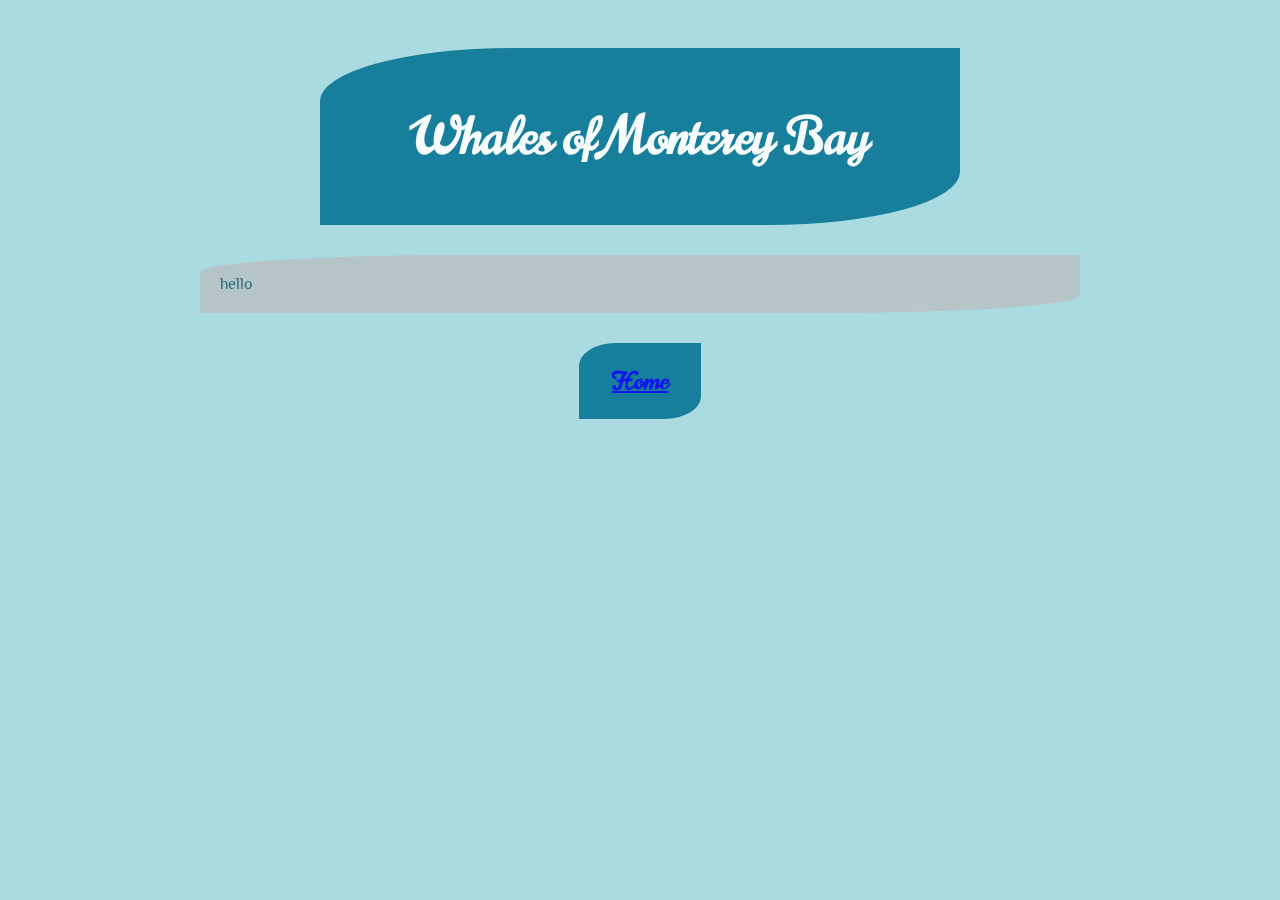
==== index.html @ 2061d73f "first page" ====
<!DOCTYPE html>
<html>
<head>
	<title>Monterey Whales</title>
	<link rel="stylesheet" type="text/css" href="css/index.css">
</head>
<body>
  <header>
    <h1>Whales of Monterey Bay</h1>
  </header>
  <main>
    hello







  </main>

  <footer>
    <a href="../index.html" alt="home"><h2>Home</h2></a>
  </footer>





</body>
---- css/index.css ----
@import url('https://fonts.googleapis.com/css2?family=Norican&family=Philosopher&display=swap');

body{
  margin-right: auto;
  margin-left: auto;
  padding: 40px;
  background-color: #aadbe0;
  opacity: 90%;

}

header{
  position: relative;
  margin-left: auto;
  margin-right: auto;
  text-align: center;
  width: 50%;
  height: auto;
  padding: 20px;
  border-top-left-radius: 30%;
  border-bottom-right-radius: 30%;
  background-color: #077495;
  color: #FFFFFF;
  font-family: 'Norican', cursive;
  font-size: 25px;


}

header:hover{
  width: 60%;
  background-color: #074a5d;
  transition-duration: 2s;

}


main{
  position: relative;
  margin-top: 30px;
  margin-right: auto;
  margin-left: auto;
  padding: 20px;
  width: 70%;
  height: auto;
  opacity: 85%;
  background-color: #b8bdc0;
  border-top-left-radius: 30%;
  border-bottom-right-radius: 30%;
  font-family: 'Philosopher', sans-serif;
  color: #074a5d;
}

footer{
  position: relative;
  margin-top: 30px;
  margin-left: auto;
  margin-right: auto;
  text-align: center;
  width: 10%;
  height: auto;
  padding: 1px;
  border-top-left-radius: 30%;
  border-bottom-right-radius: 30%;
  background-color: #077495;
  color: #FFFFFF;
  font-family: 'Norican', cursive;

}

footer:hover {
  width: 20%;
  background-color: #074a5d;
  transition-duration: 2s;
}


font-family: 'Norican', cursive;
font-family: 'Philosopher', sans-serif;
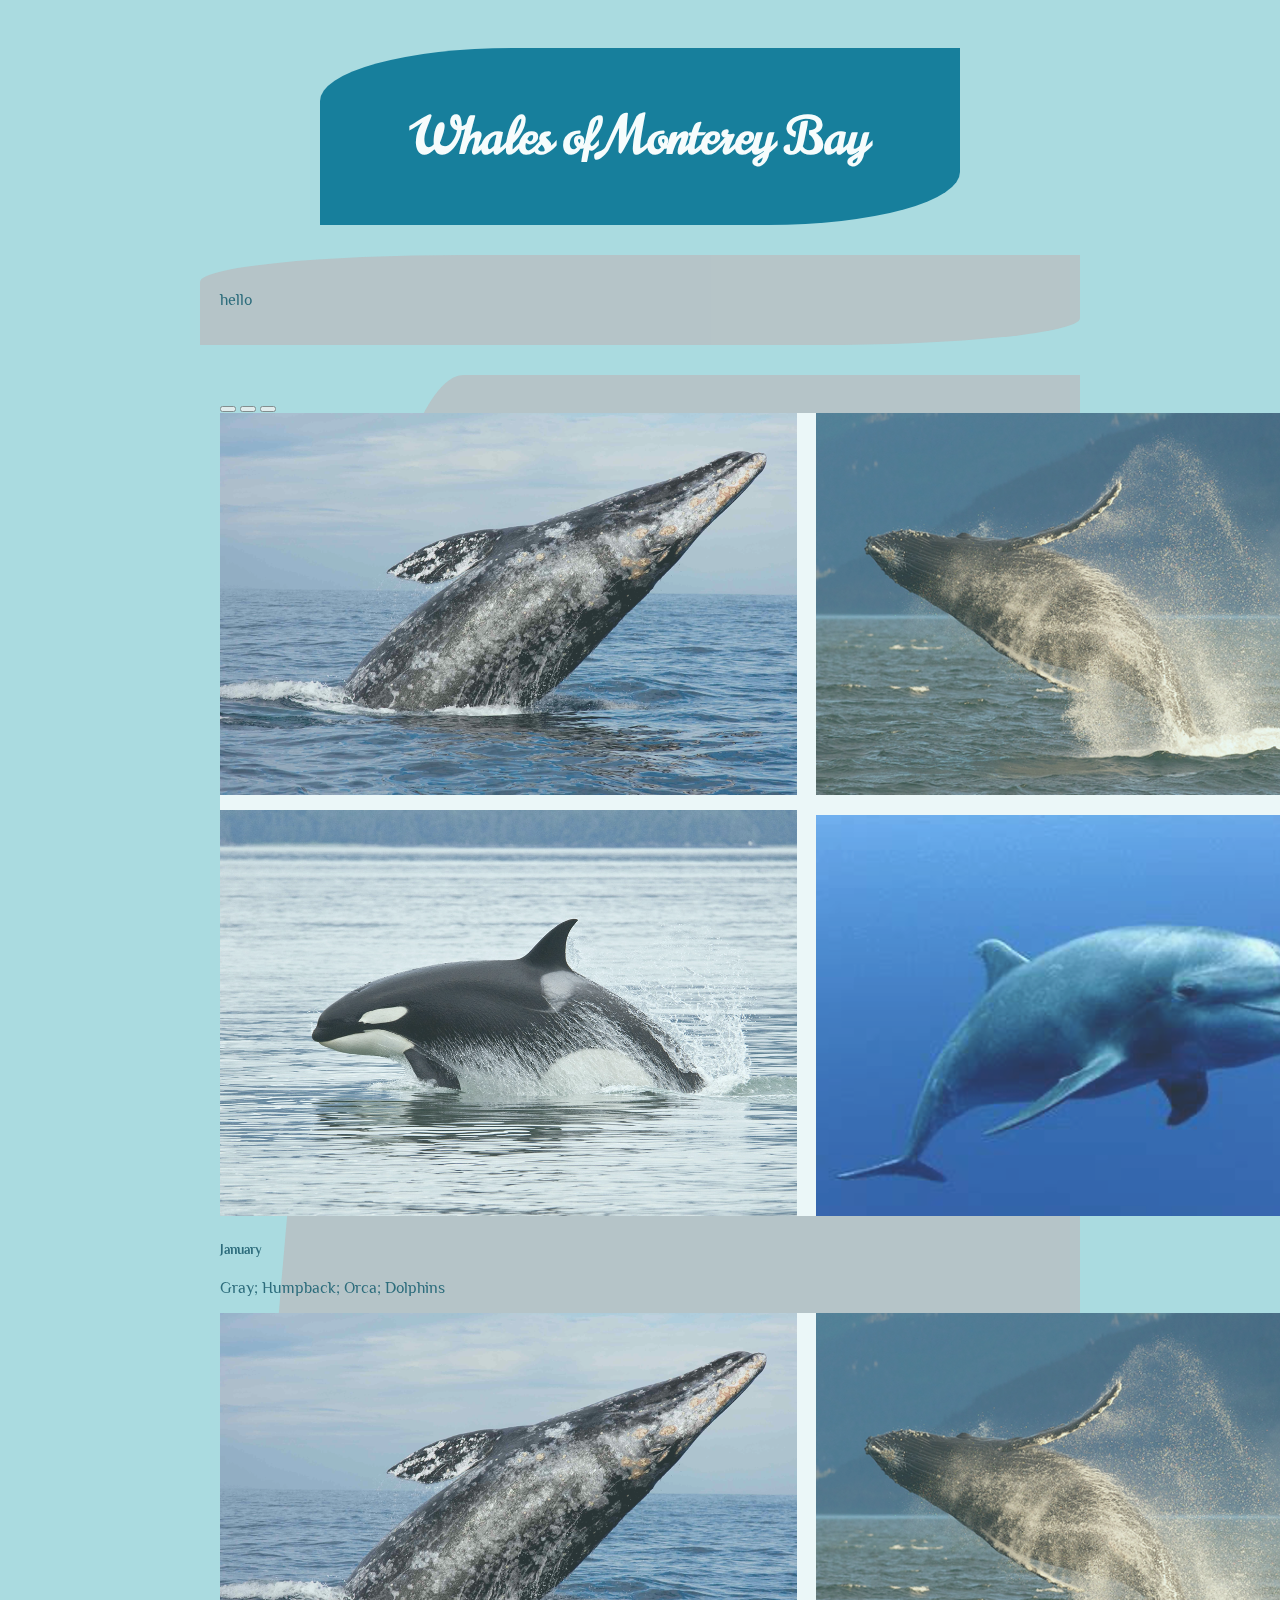
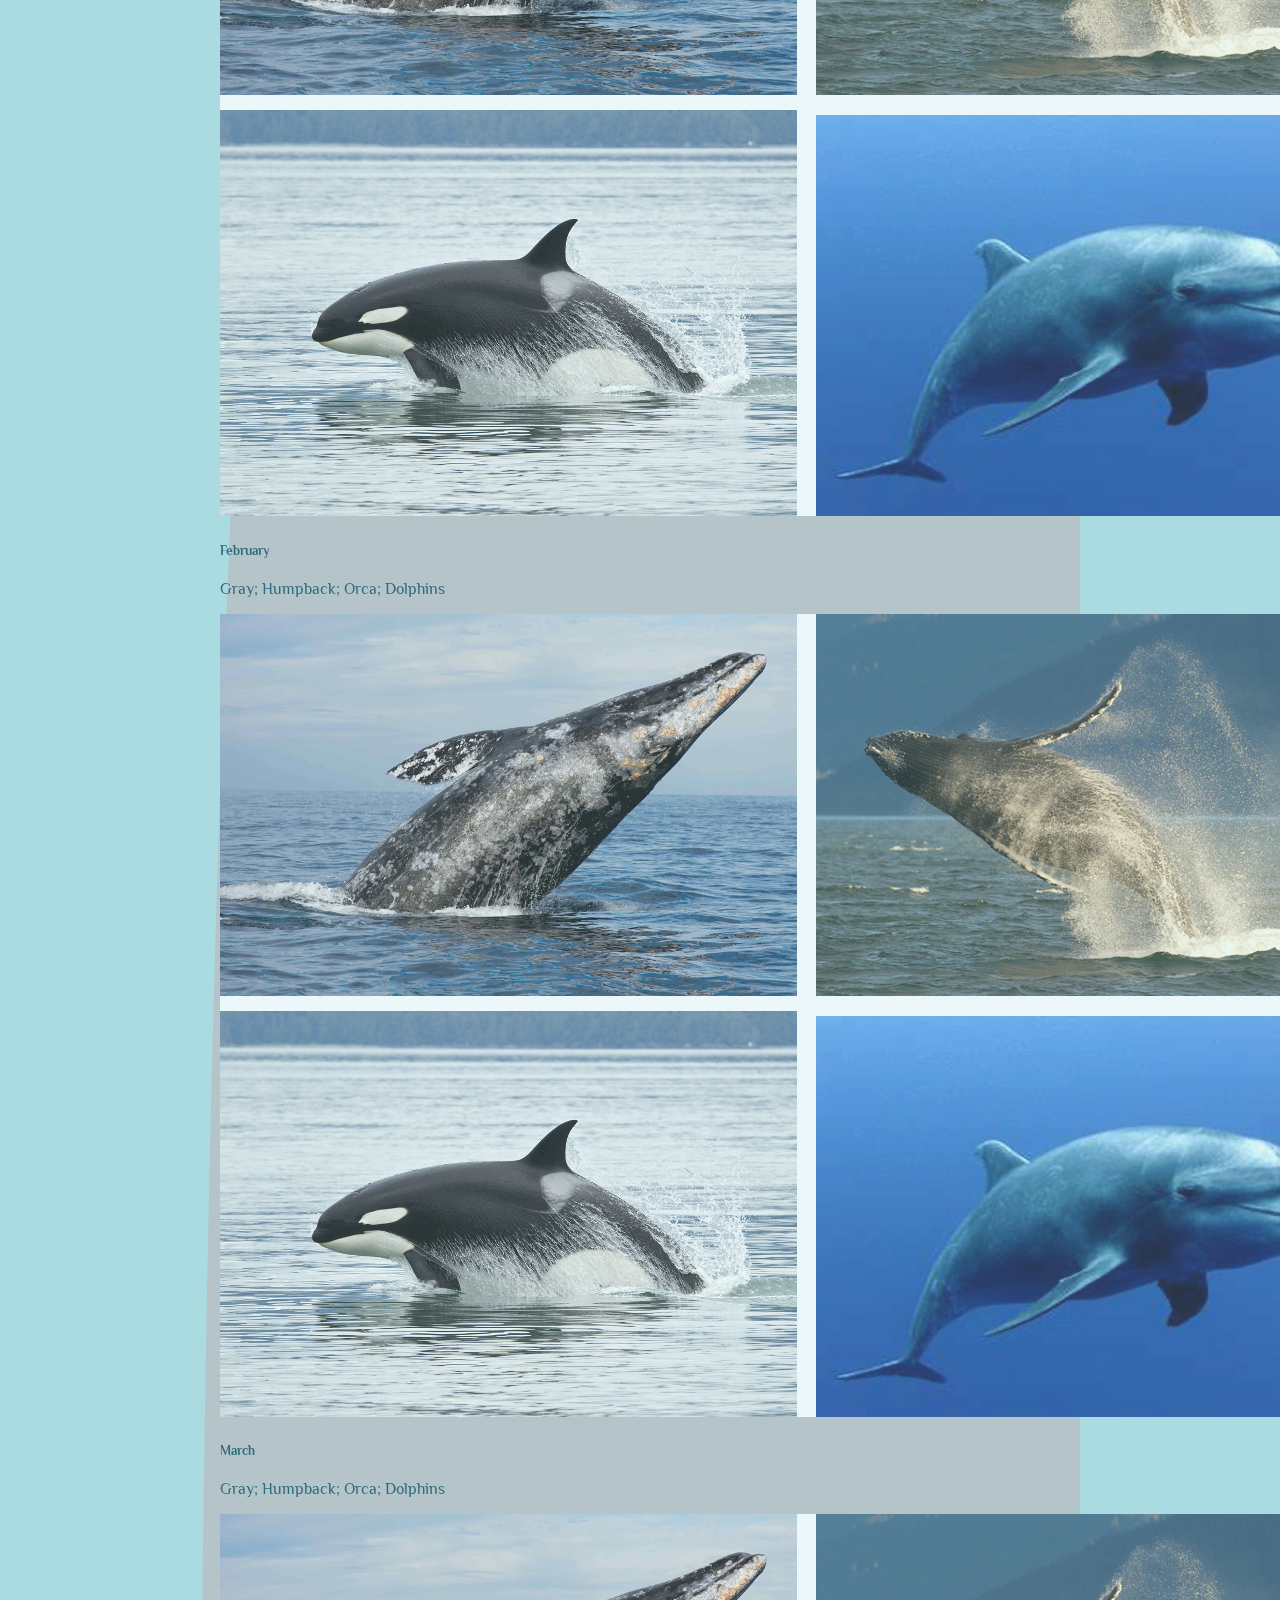
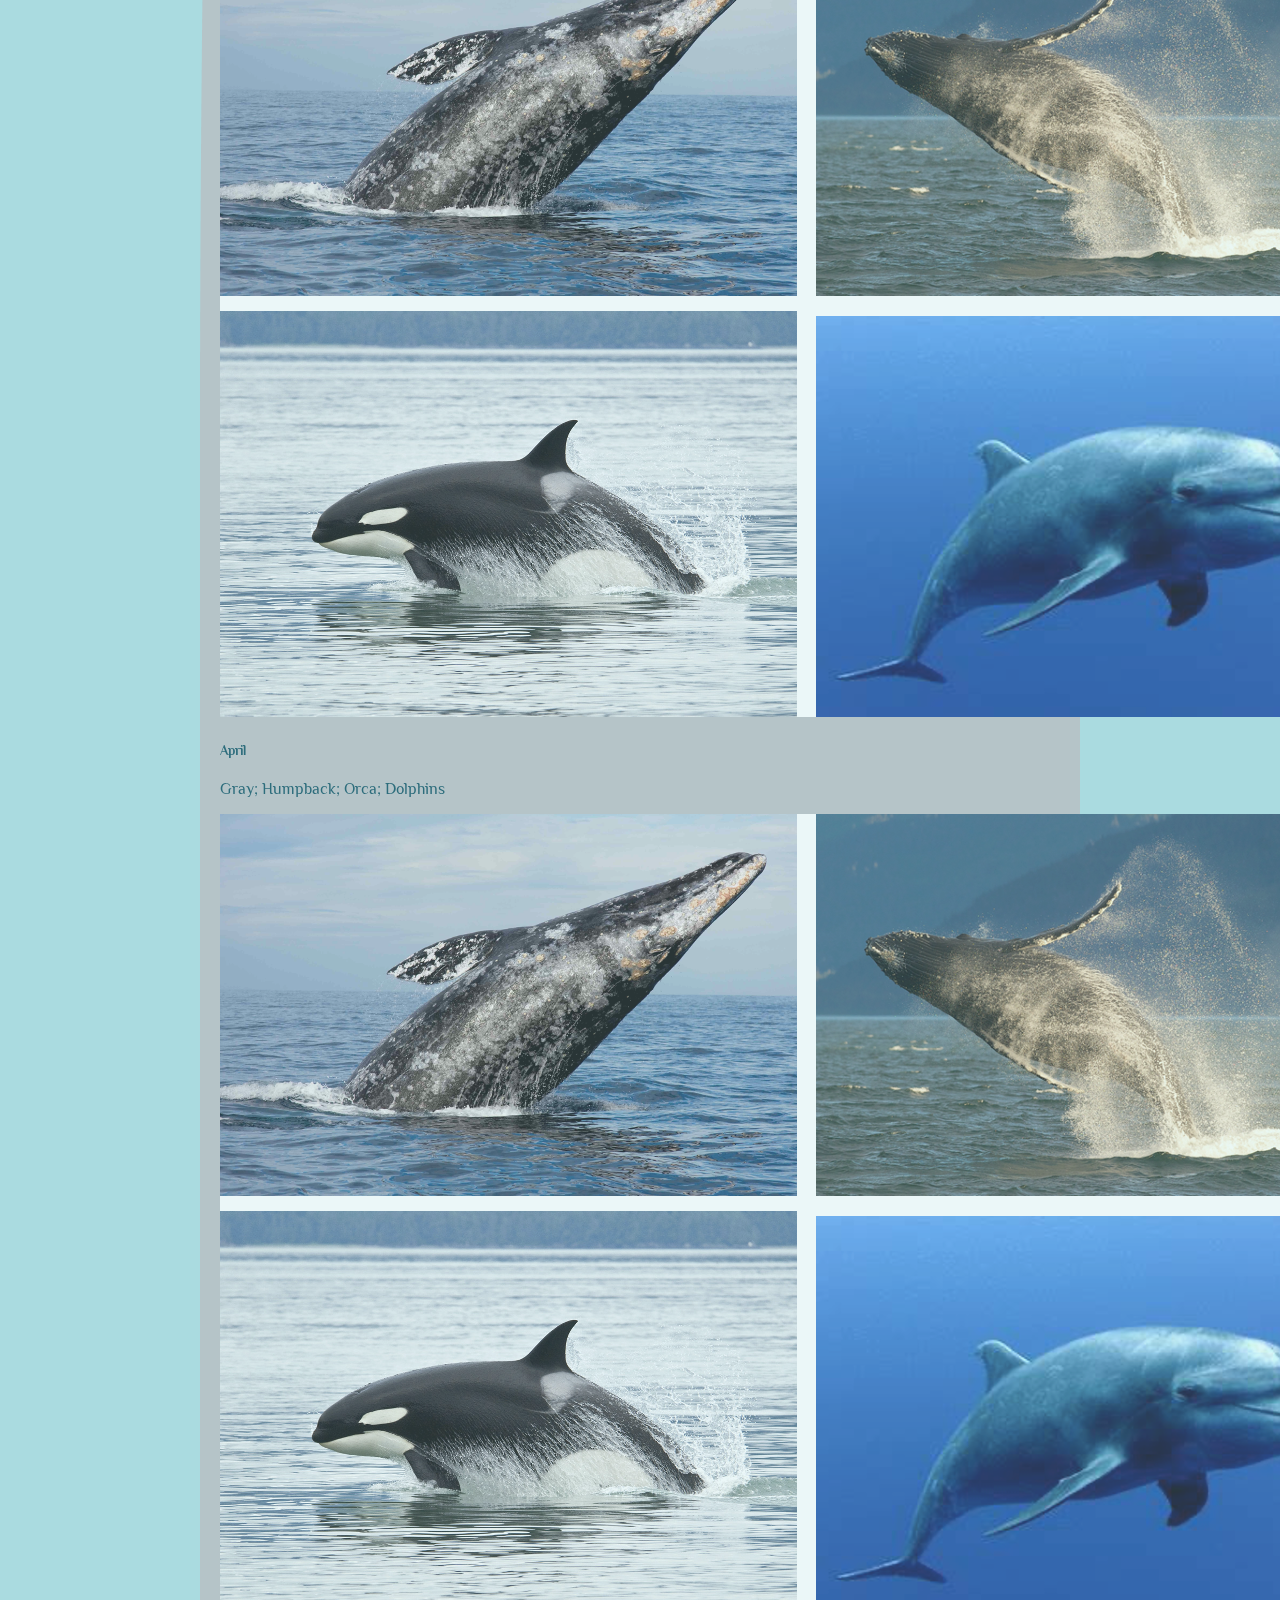
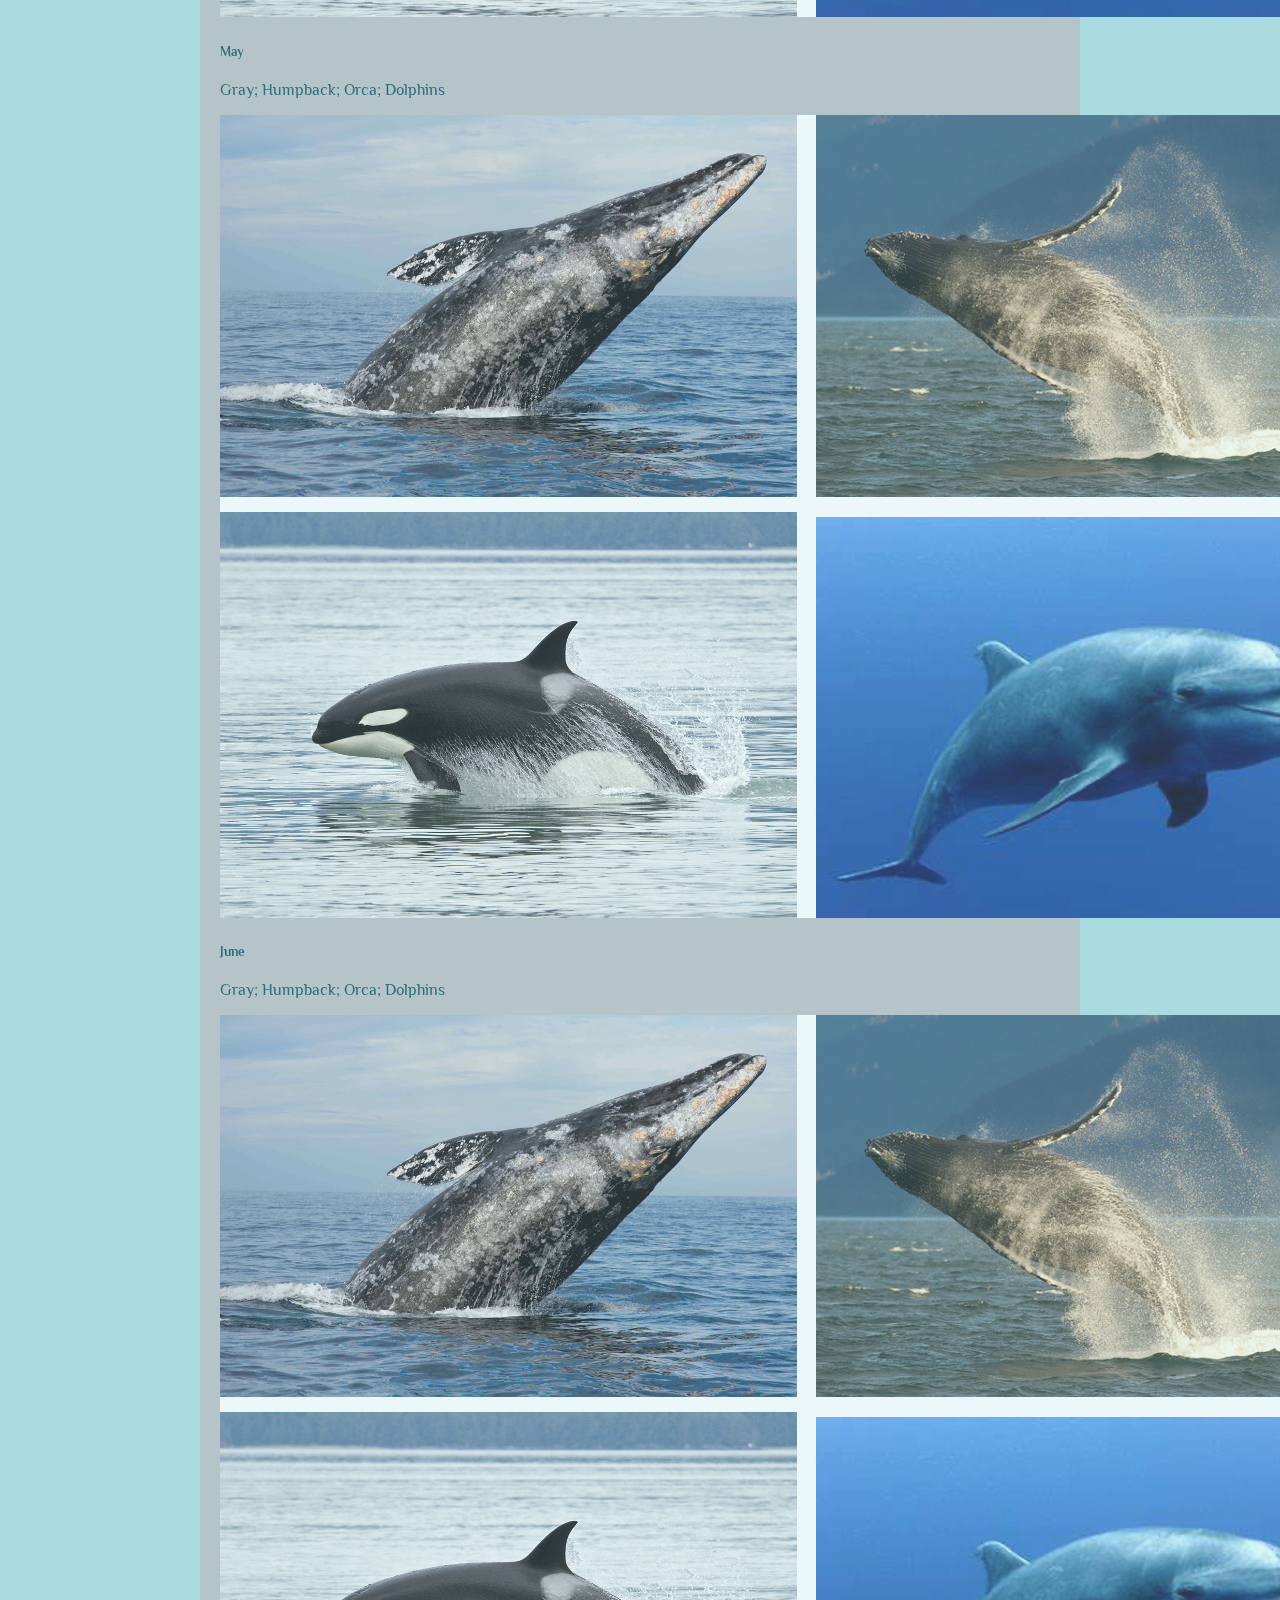
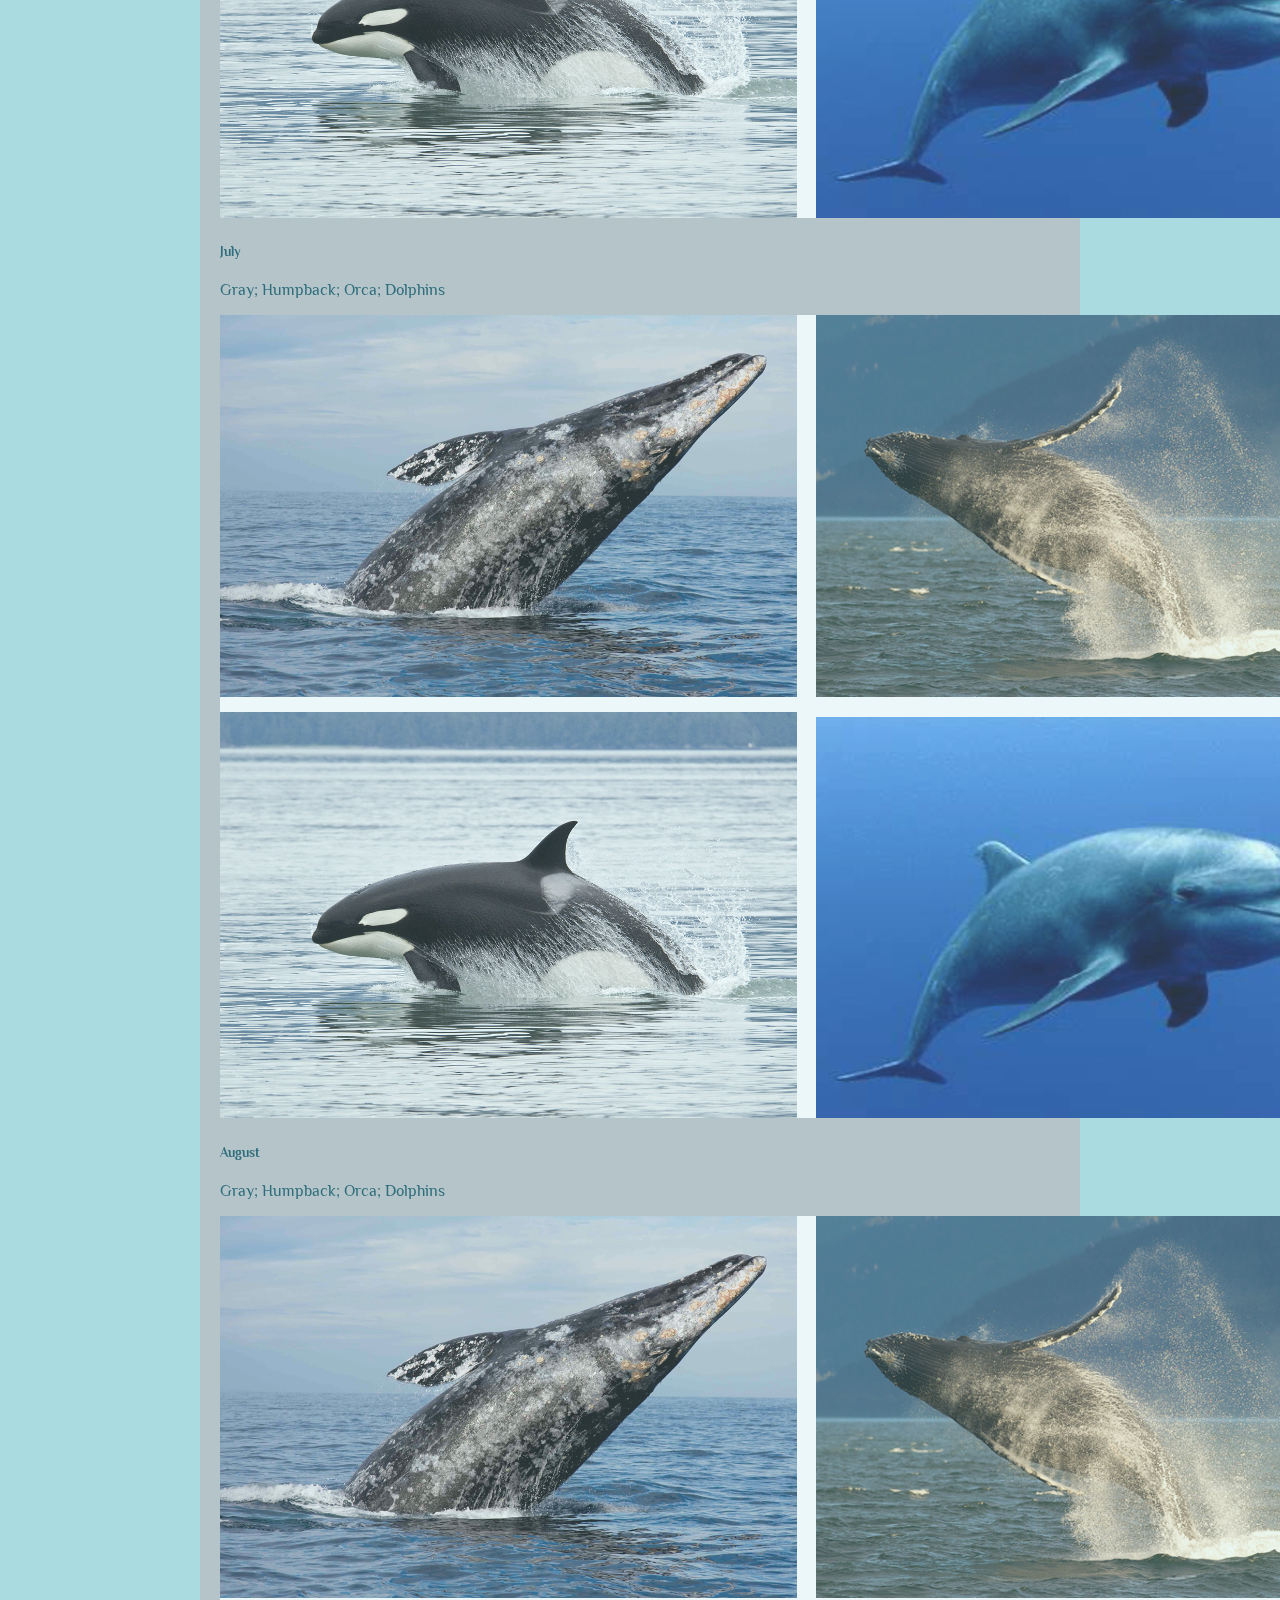
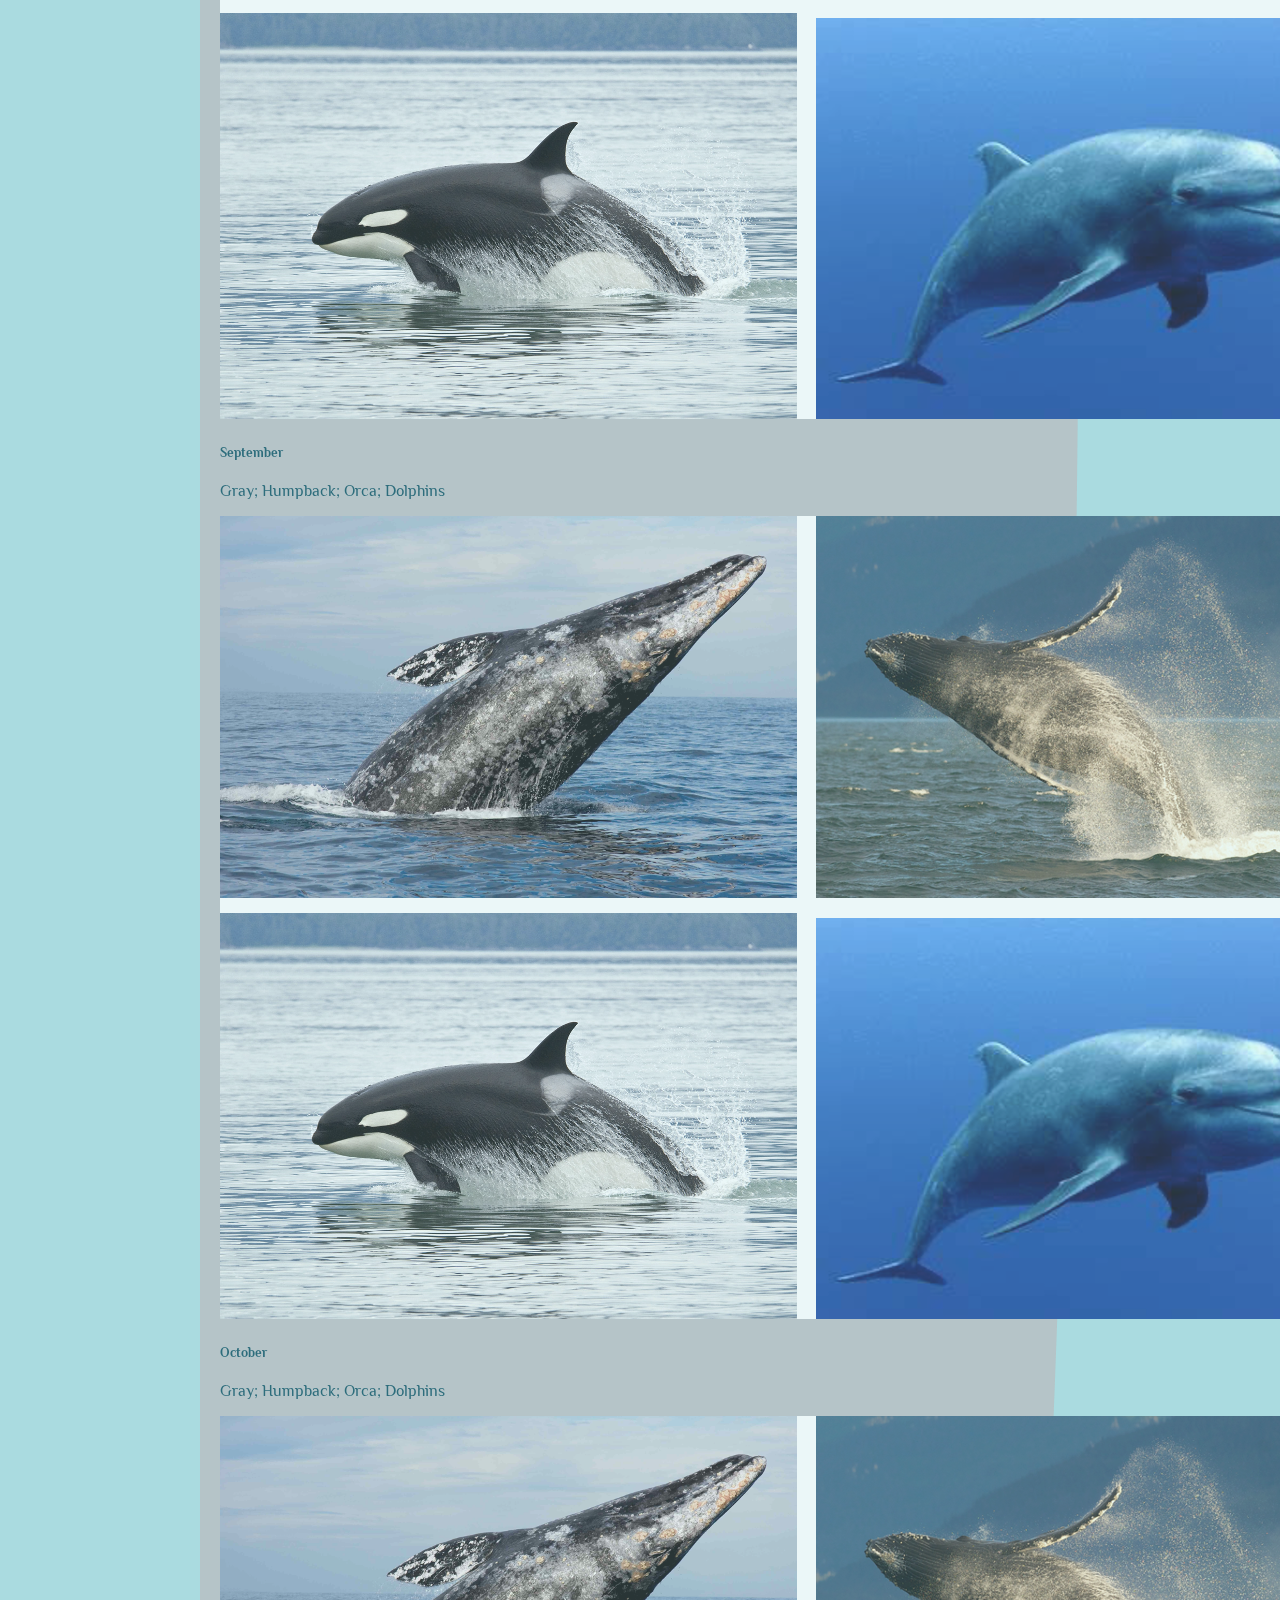
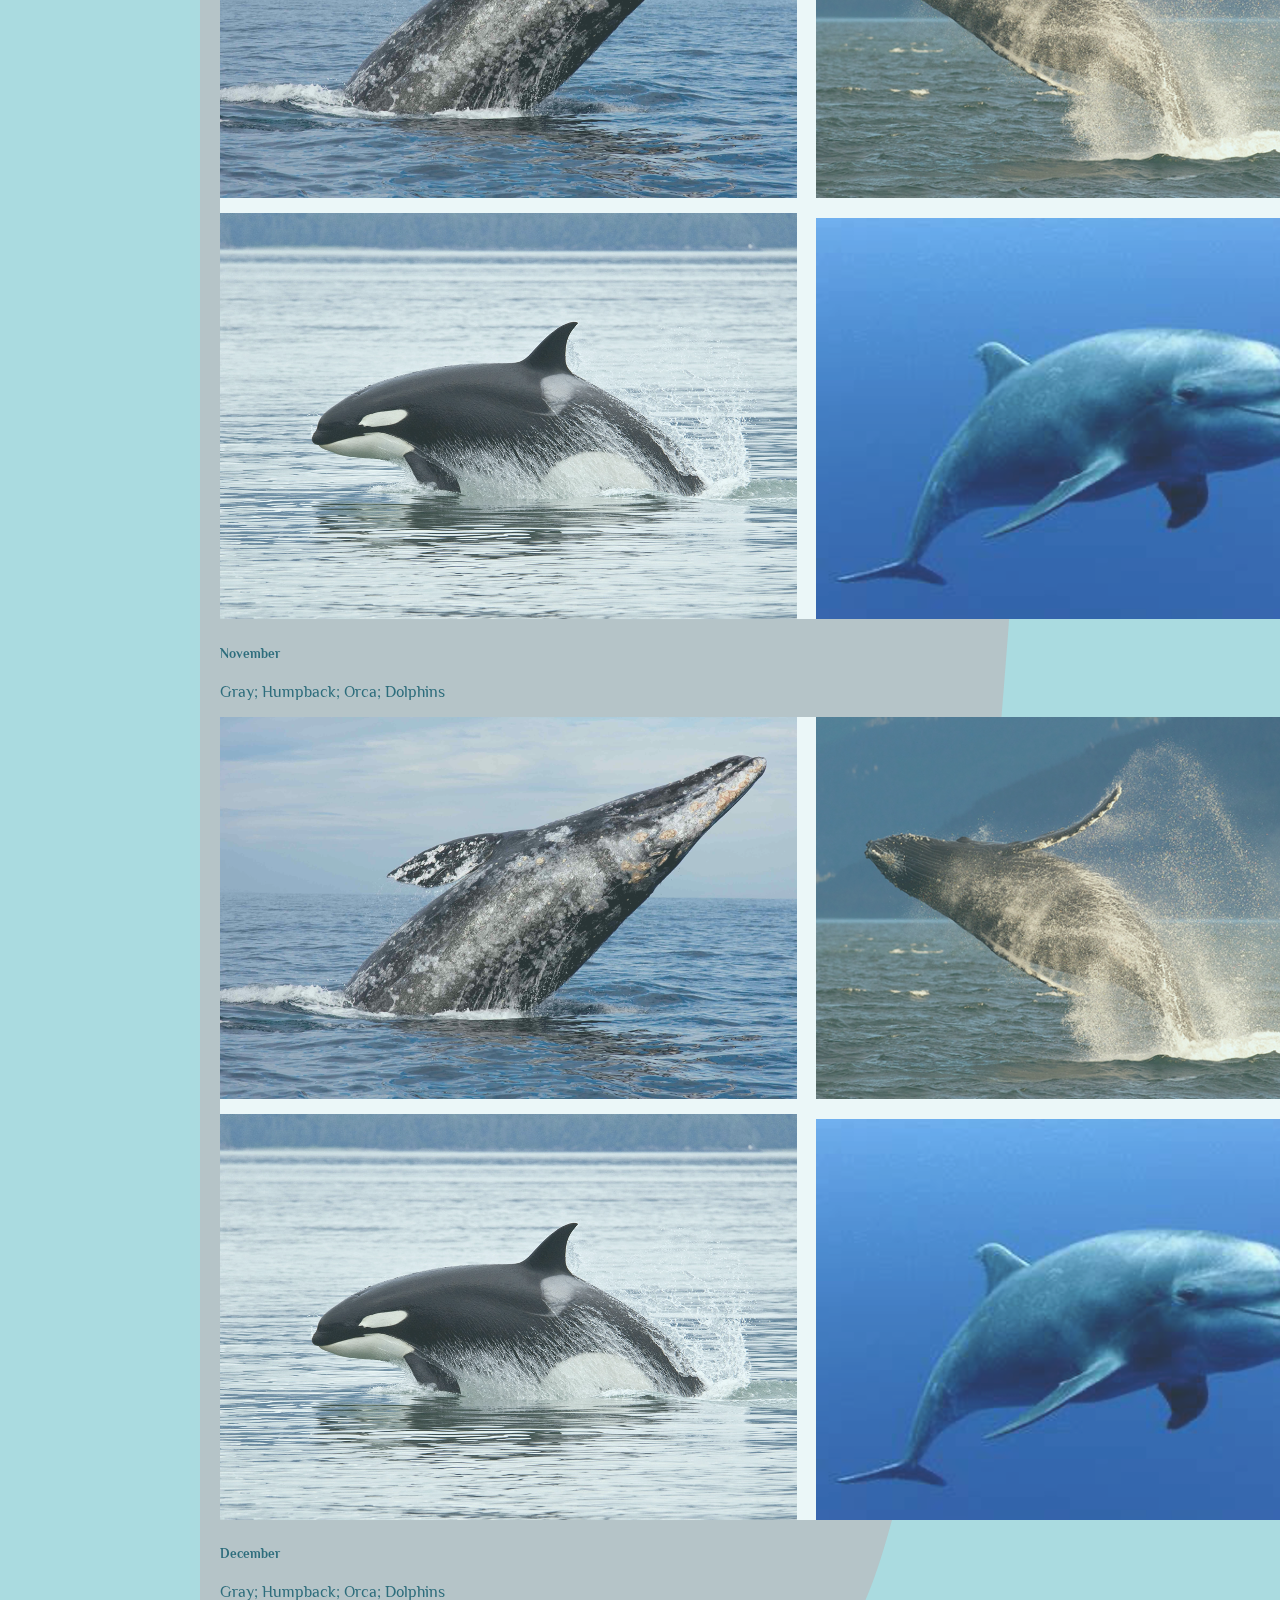
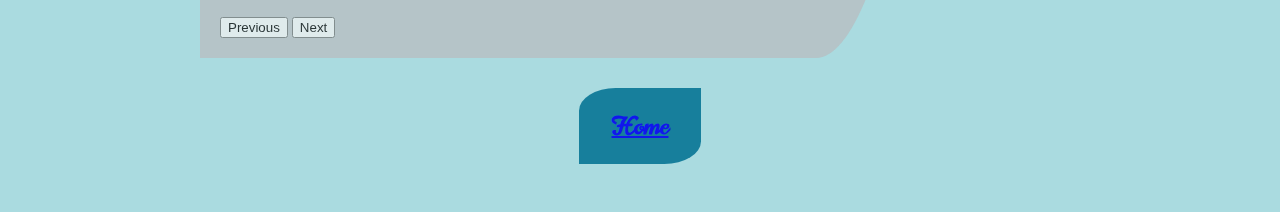
==== commit 3cfffa73: "whales" ====
--- a/index.html
+++ b/index.html
@@ -8,16 +8,118 @@
   <header>
     <h1>Whales of Monterey Bay</h1>
   </header>
-  <main>
-    hello
+
+		<div id="description">
+      <p>hello</p>
+		</div>
+		<div id="carousel">
+			<div id="carouselExampleCaptions" class="carousel slide" data-bs-ride="carousel">
+  <div class="carousel-indicators">
+    <button type="button" data-bs-target="#carouselExampleCaptions" data-bs-slide-to="0" class="active" aria-current="true" aria-label="Slide 1"></button>
+    <button type="button" data-bs-target="#carouselExampleCaptions" data-bs-slide-to="1" aria-label="Slide 2"></button>
+    <button type="button" data-bs-target="#carouselExampleCaptions" data-bs-slide-to="2" aria-label="Slide 3"></button>
+  </div>
+  <div class="carousel-inner">
+    <div class="carousel-item active">
+      <img src="img/calendar1.png" class="d-block w-100" alt="one">
+      <div class="carousel-caption d-none d-md-block">
+        <h5>January</h5>
+        <p>Gray; Humpback; Orca; Dolphins</p>
+      </div>
+    </div>
+    <div class="carousel-item">
+      <img src="img/calendar1.png" class="d-block w-100" alt="one">
+      <div class="carousel-caption d-none d-md-block">
+        <h5>February</h5>
+        <p>Gray; Humpback; Orca; Dolphins</p>
+      </div>
+    </div>
+    <div class="carousel-item">
+      <img src="img/calendar1.png" class="d-block w-100" alt="one">
+      <div class="carousel-caption d-none d-md-block">
+        <h5>March</h5>
+        <p>Gray; Humpback; Orca; Dolphins</p>
+      </div>
+    </div>
+		<div class="carousel-item">
+			<img src="img/calendar1.png" class="d-block w-100" alt="one">
+			<div class="carousel-caption d-none d-md-block">
+				<h5>April</h5>
+				<p>Gray; Humpback; Orca; Dolphins</p>
+			</div>
+		</div>
+		<div class="carousel-item">
+			<img src="img/calendar1.png" class="d-block w-100" alt="one">
+			<div class="carousel-caption d-none d-md-block">
+				<h5>May</h5>
+				<p>Gray; Humpback; Orca; Dolphins</p>
+			</div>
+		</div>
+		<div class="carousel-item">
+			<img src="img/calendar1.png" class="d-block w-100" alt="one">
+			<div class="carousel-caption d-none d-md-block">
+				<h5>June</h5>
+				<p>Gray; Humpback; Orca; Dolphins</p>
+			</div>
+		</div>
+		<div class="carousel-item">
+			<img src="img/calendar1.png" class="d-block w-100" alt="one">
+			<div class="carousel-caption d-none d-md-block">
+				<h5>July</h5>
+				<p>Gray; Humpback; Orca; Dolphins</p>
+			</div>
+		</div>
+		<div class="carousel-item">
+			<img src="img/calendar1.png" class="d-block w-100" alt="one">
+			<div class="carousel-caption d-none d-md-block">
+				<h5>August</h5>
+				<p>Gray; Humpback; Orca; Dolphins</p>
+			</div>
+		</div>
+		<div class="carousel-item">
+			<img src="img/calendar1.png" class="d-block w-100" alt="one">
+			<div class="carousel-caption d-none d-md-block">
+				<h5>September</h5>
+				<p>Gray; Humpback; Orca; Dolphins</p>
+			</div>
+		</div>
+		<div class="carousel-item">
+			<img src="img/calendar1.png" class="d-block w-100" alt="one">
+			<div class="carousel-caption d-none d-md-block">
+				<h5>October</h5>
+				<p>Gray; Humpback; Orca; Dolphins</p>
+			</div>
+		</div>
+		<div class="carousel-item">
+			<img src="img/calendar1.png" class="d-block w-100" alt="one">
+			<div class="carousel-caption d-none d-md-block">
+				<h5>November</h5>
+				<p>Gray; Humpback; Orca; Dolphins</p>
+			</div>
+		</div>
+		<div class="carousel-item">
+			<img src="img/calendar1.png" class="d-block w-100" alt="one">
+			<div class="carousel-caption d-none d-md-block">
+				<h5>December</h5>
+				<p>Gray; Humpback; Orca; Dolphins</p>
+			</div>
+		</div>
+  </div>
+  <button class="carousel-control-prev" type="button" data-bs-target="#carouselExampleCaptions" data-bs-slide="prev">
+    <span class="carousel-control-prev-icon" aria-hidden="true"></span>
+    <span class="visually-hidden">Previous</span>
+  </button>
+  <button class="carousel-control-next" type="button" data-bs-target="#carouselExampleCaptions" data-bs-slide="next">
+    <span class="carousel-control-next-icon" aria-hidden="true"></span>
+    <span class="visually-hidden">Next</span>
+  </button>
+</div>
+</div>
 
 
 
 
 
-
-
-  </main>
 
   <footer>
     <a href="../index.html" alt="home"><h2>Home</h2></a>
--- a/css/index.css
+++ b/css/index.css
@@ -35,7 +35,23 @@
 }
 
 
-main{
+div#description{
+  position: relative;
+  margin-top: 30px;
+  margin-right: auto;
+  margin-left: auto;
+  padding: 20px;
+  width: 70%;
+  height: auto;
+  opacity: 85%;
+  background-color: #b8bdc0;
+  border-top-left-radius: 30%;
+  border-bottom-right-radius: 30%;
+  font-family: 'Philosopher', sans-serif;
+  color: #074a5d;
+}
+
+div#carousel{
   position: relative;
   margin-top: 30px;
   margin-right: auto;
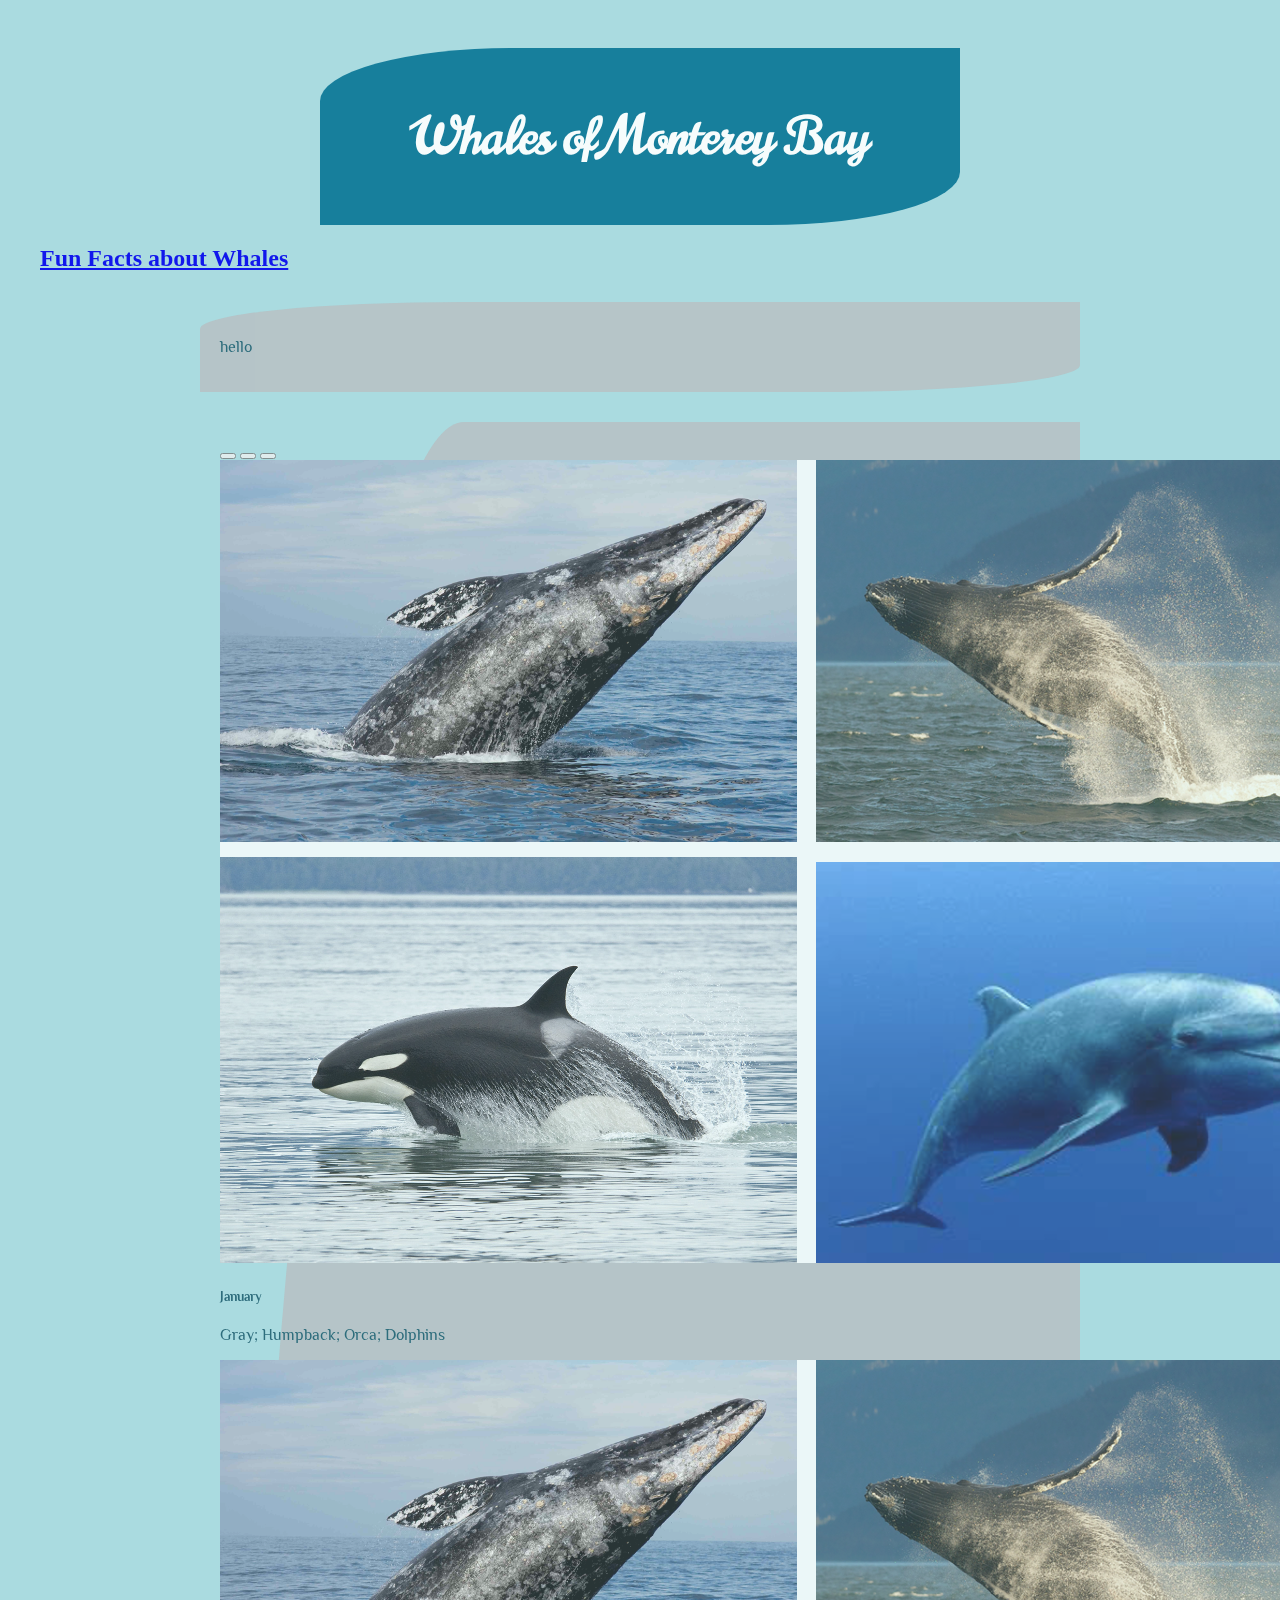
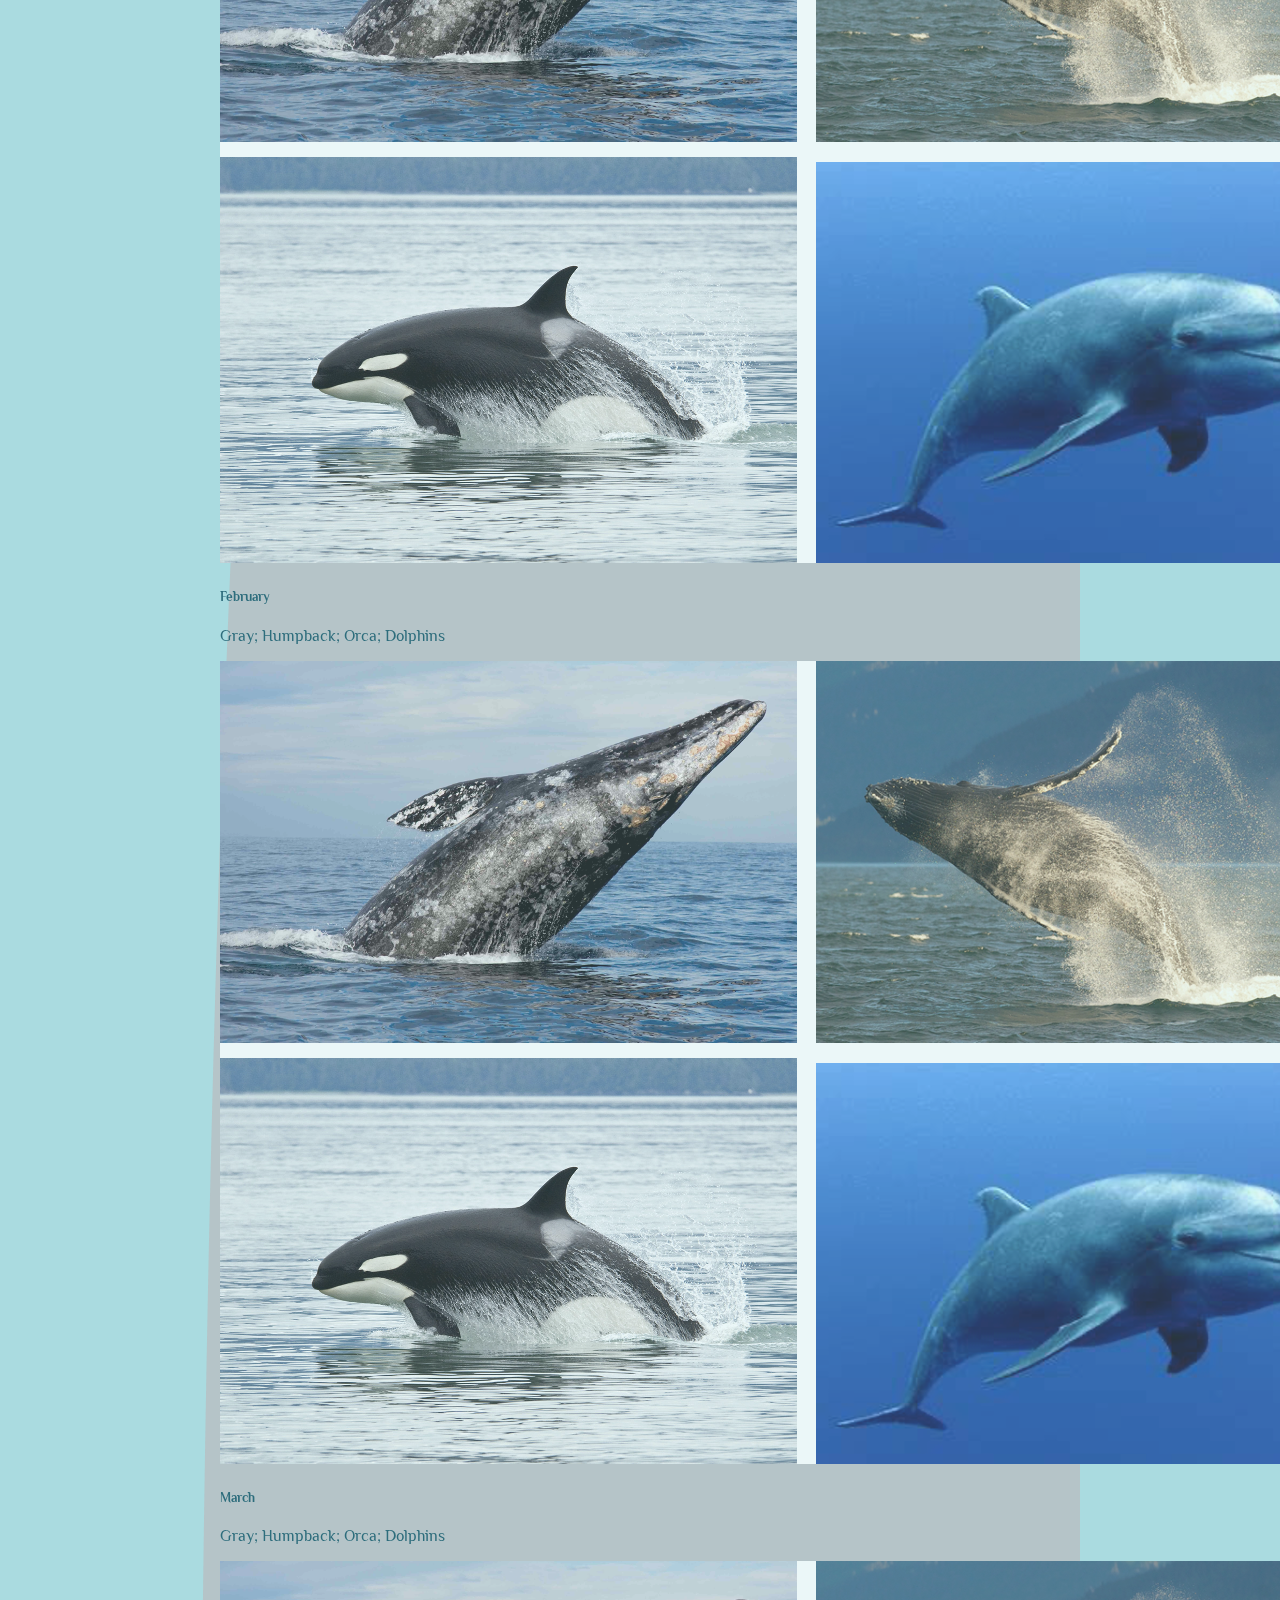
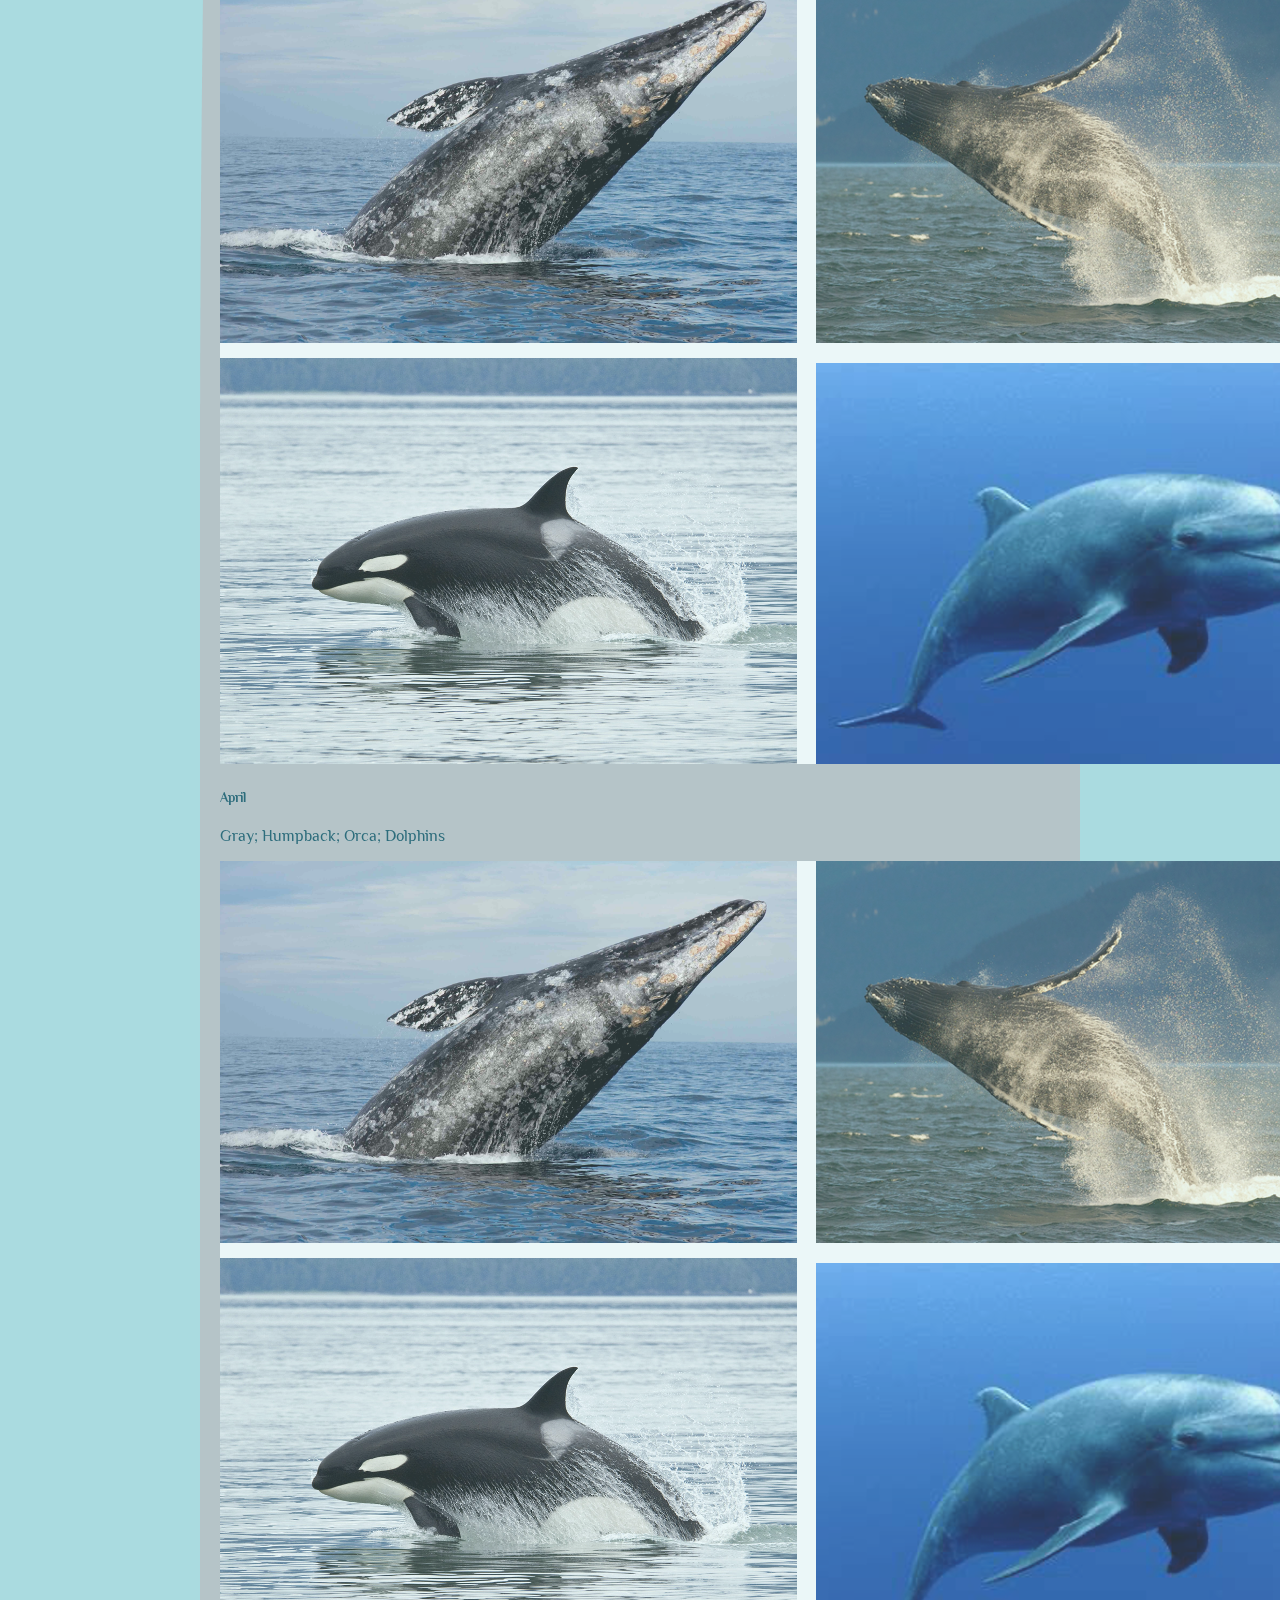
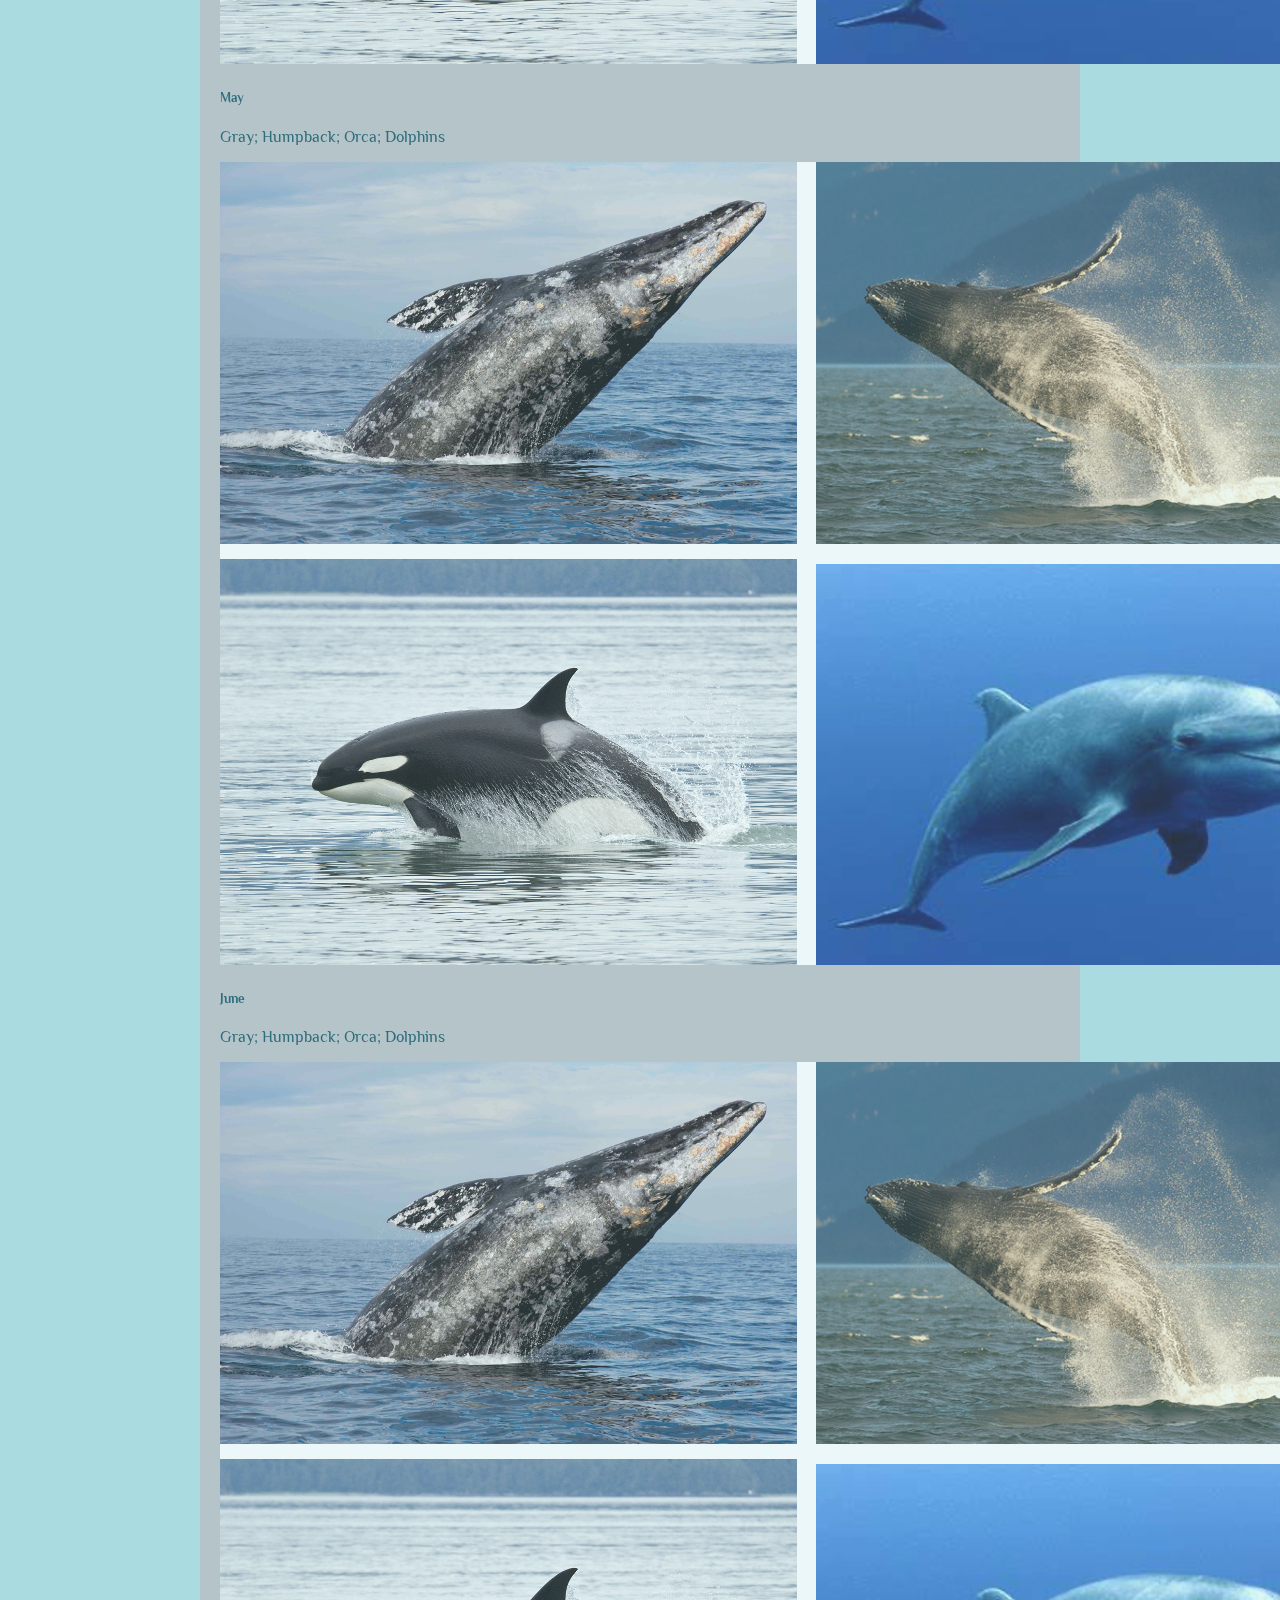
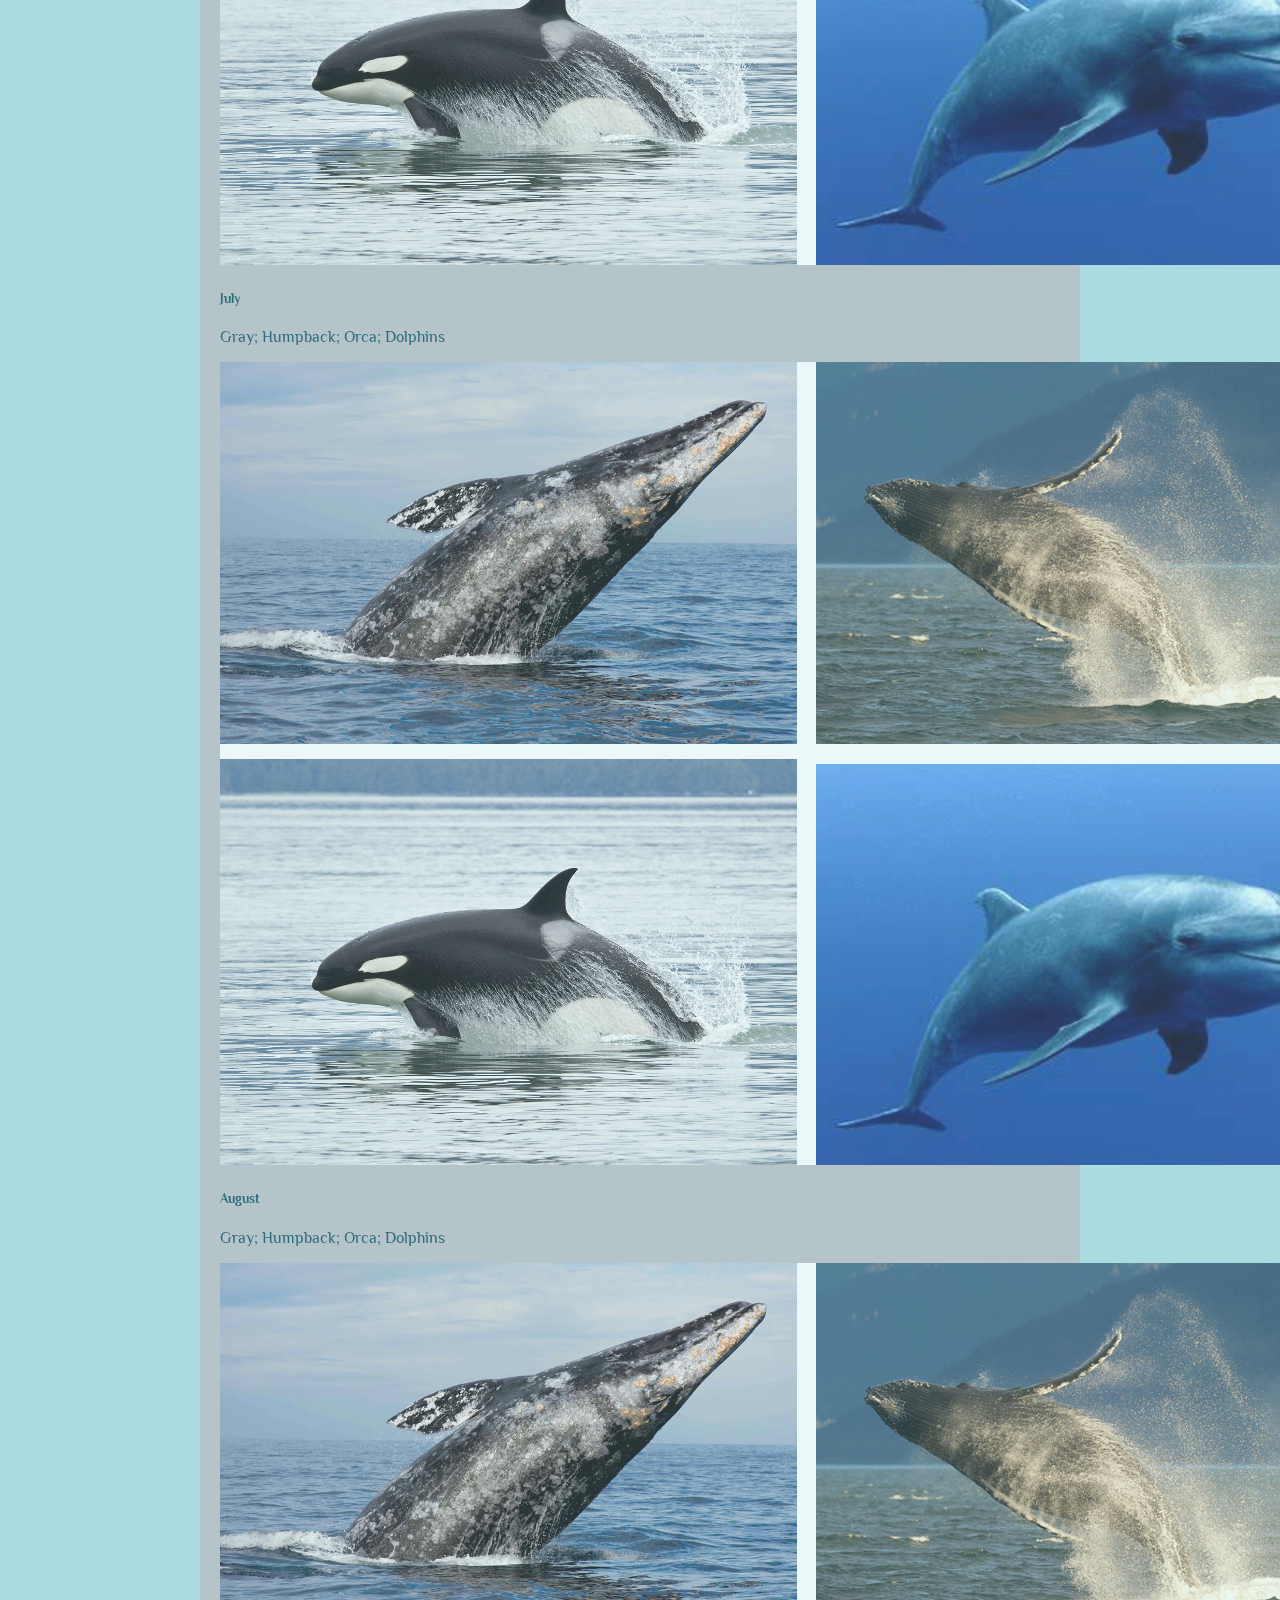
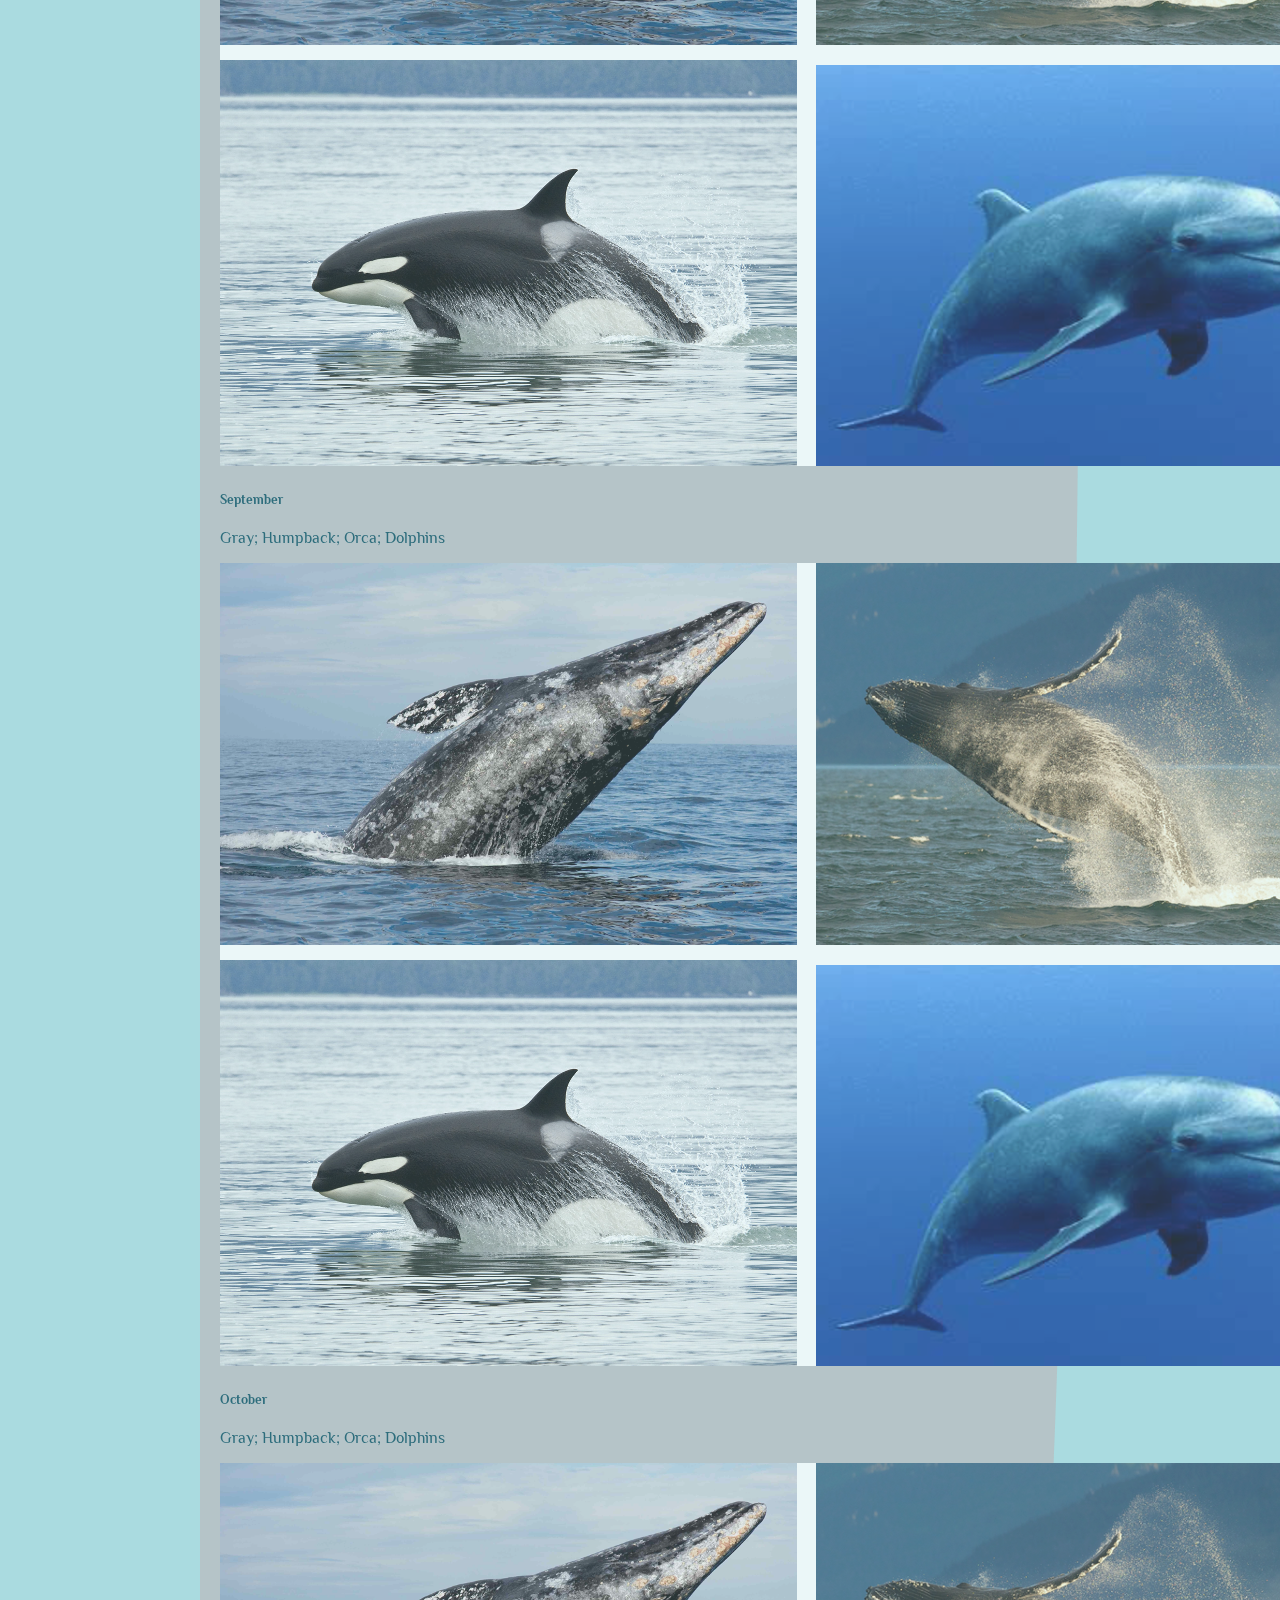
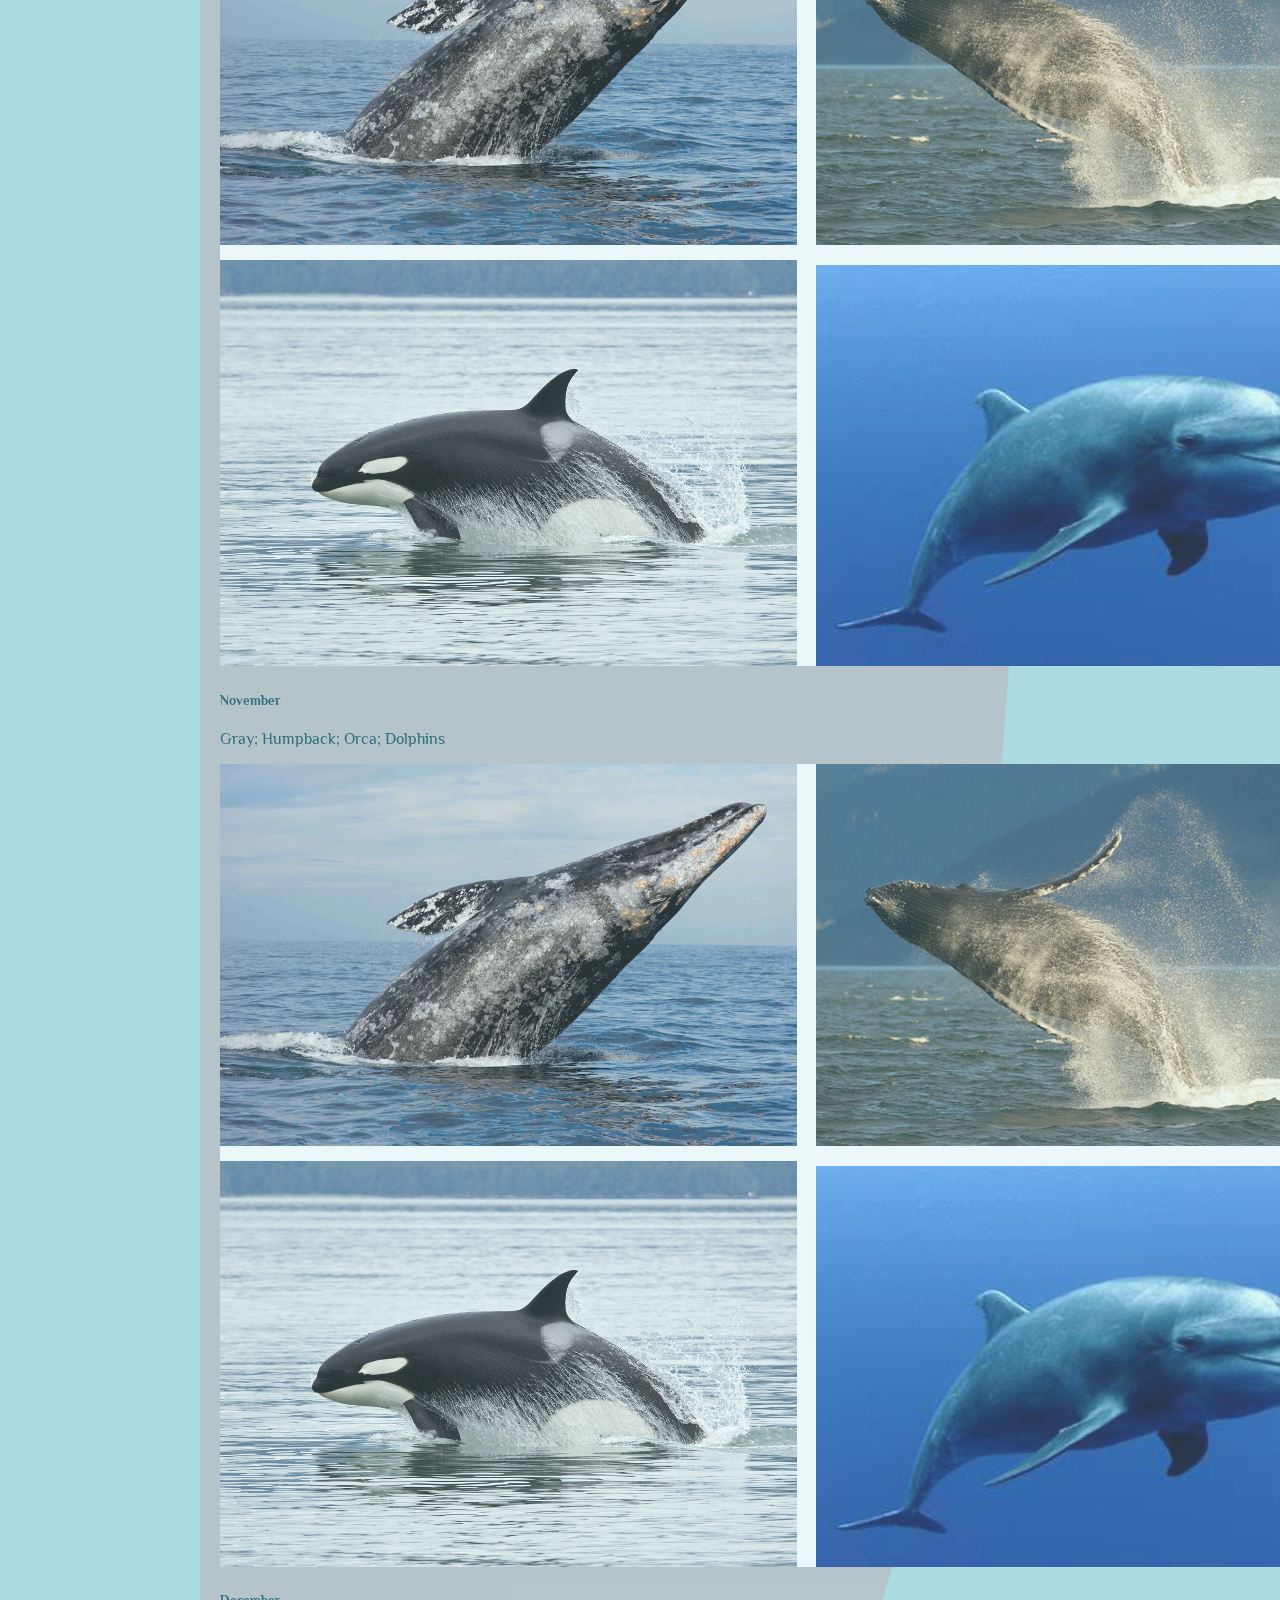
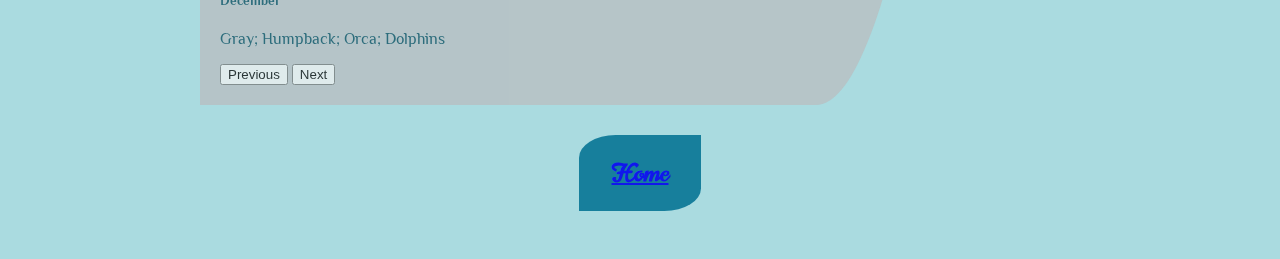
==== commit ad249b33: "fun facts work 2" ====
--- a/index.html
+++ b/index.html
@@ -8,7 +8,7 @@
   <header>
     <h1>Whales of Monterey Bay</h1>
   </header>
-
+<aside>  <a href="Funfacts/Funfacts.html" alt="home"><h2>Fun Facts about Whales</h2></a></aside>
 		<div id="description">
       <p>hello</p>
 		</div>
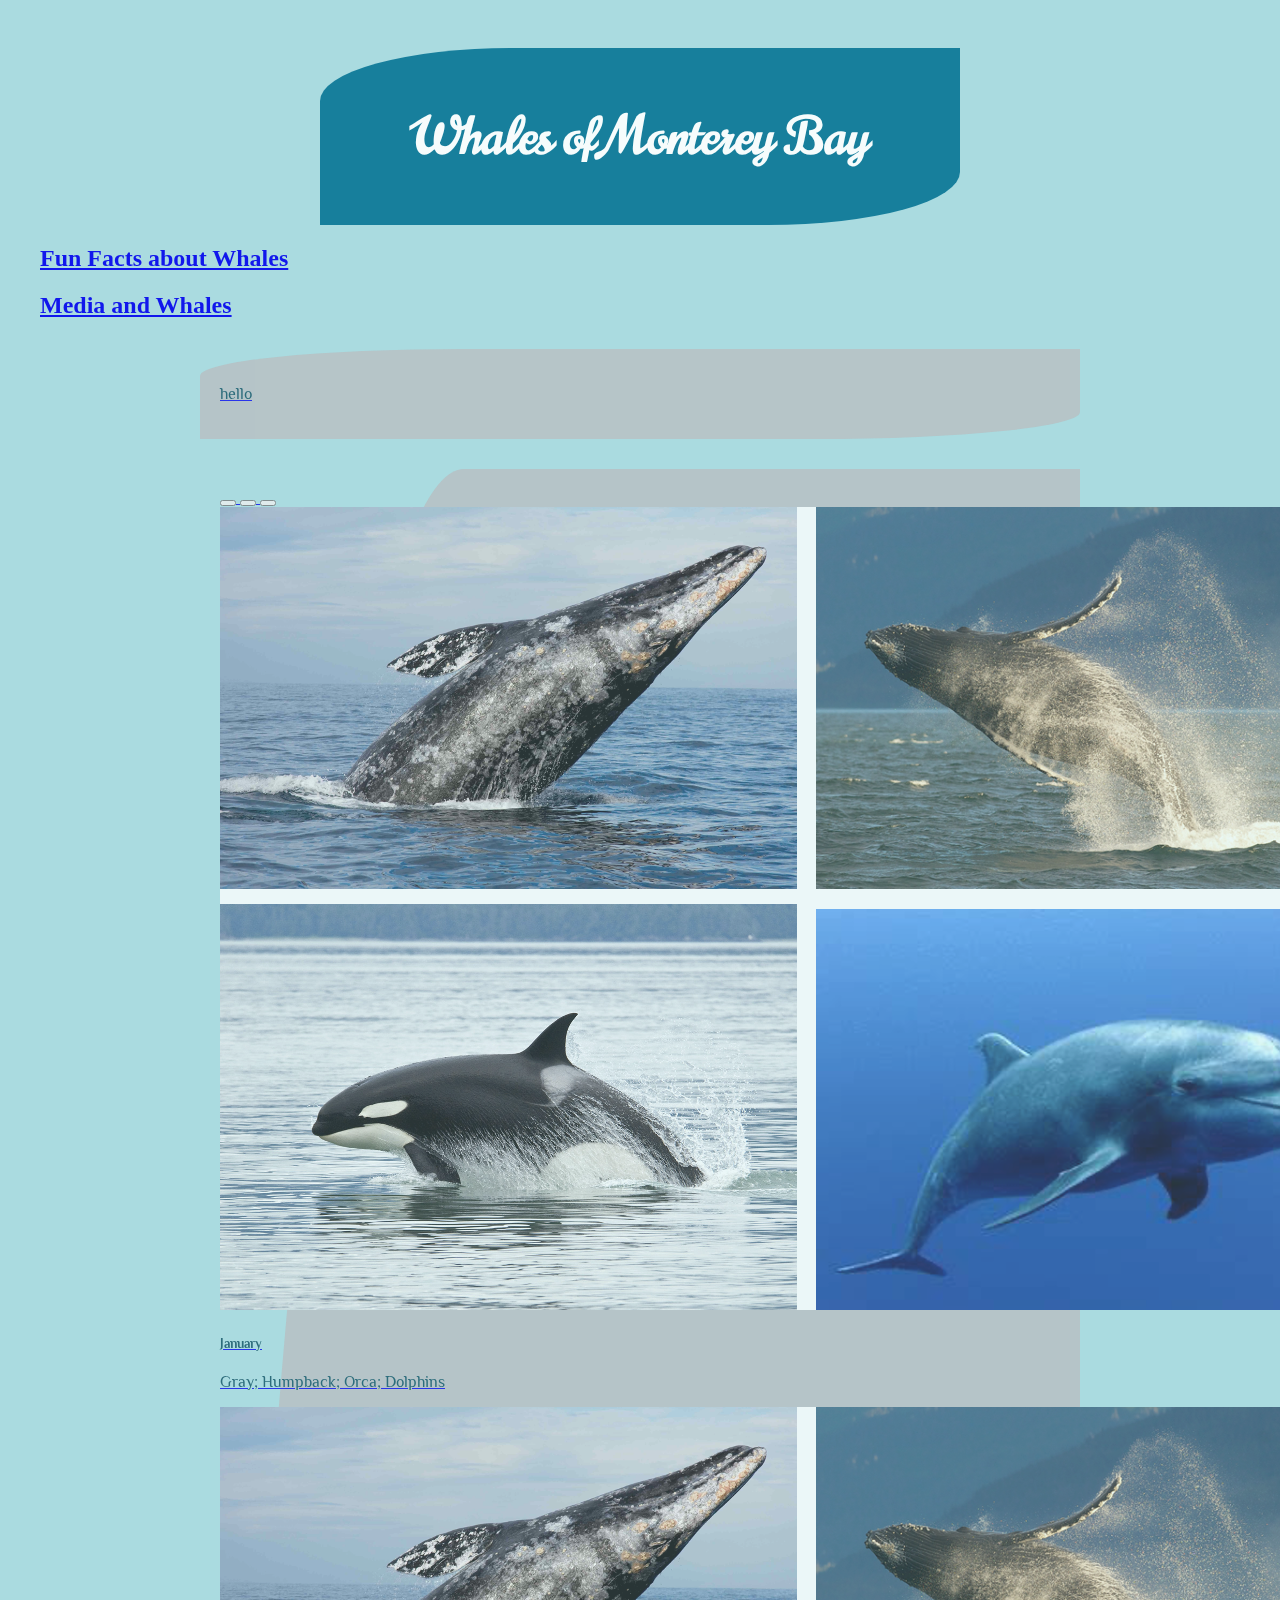
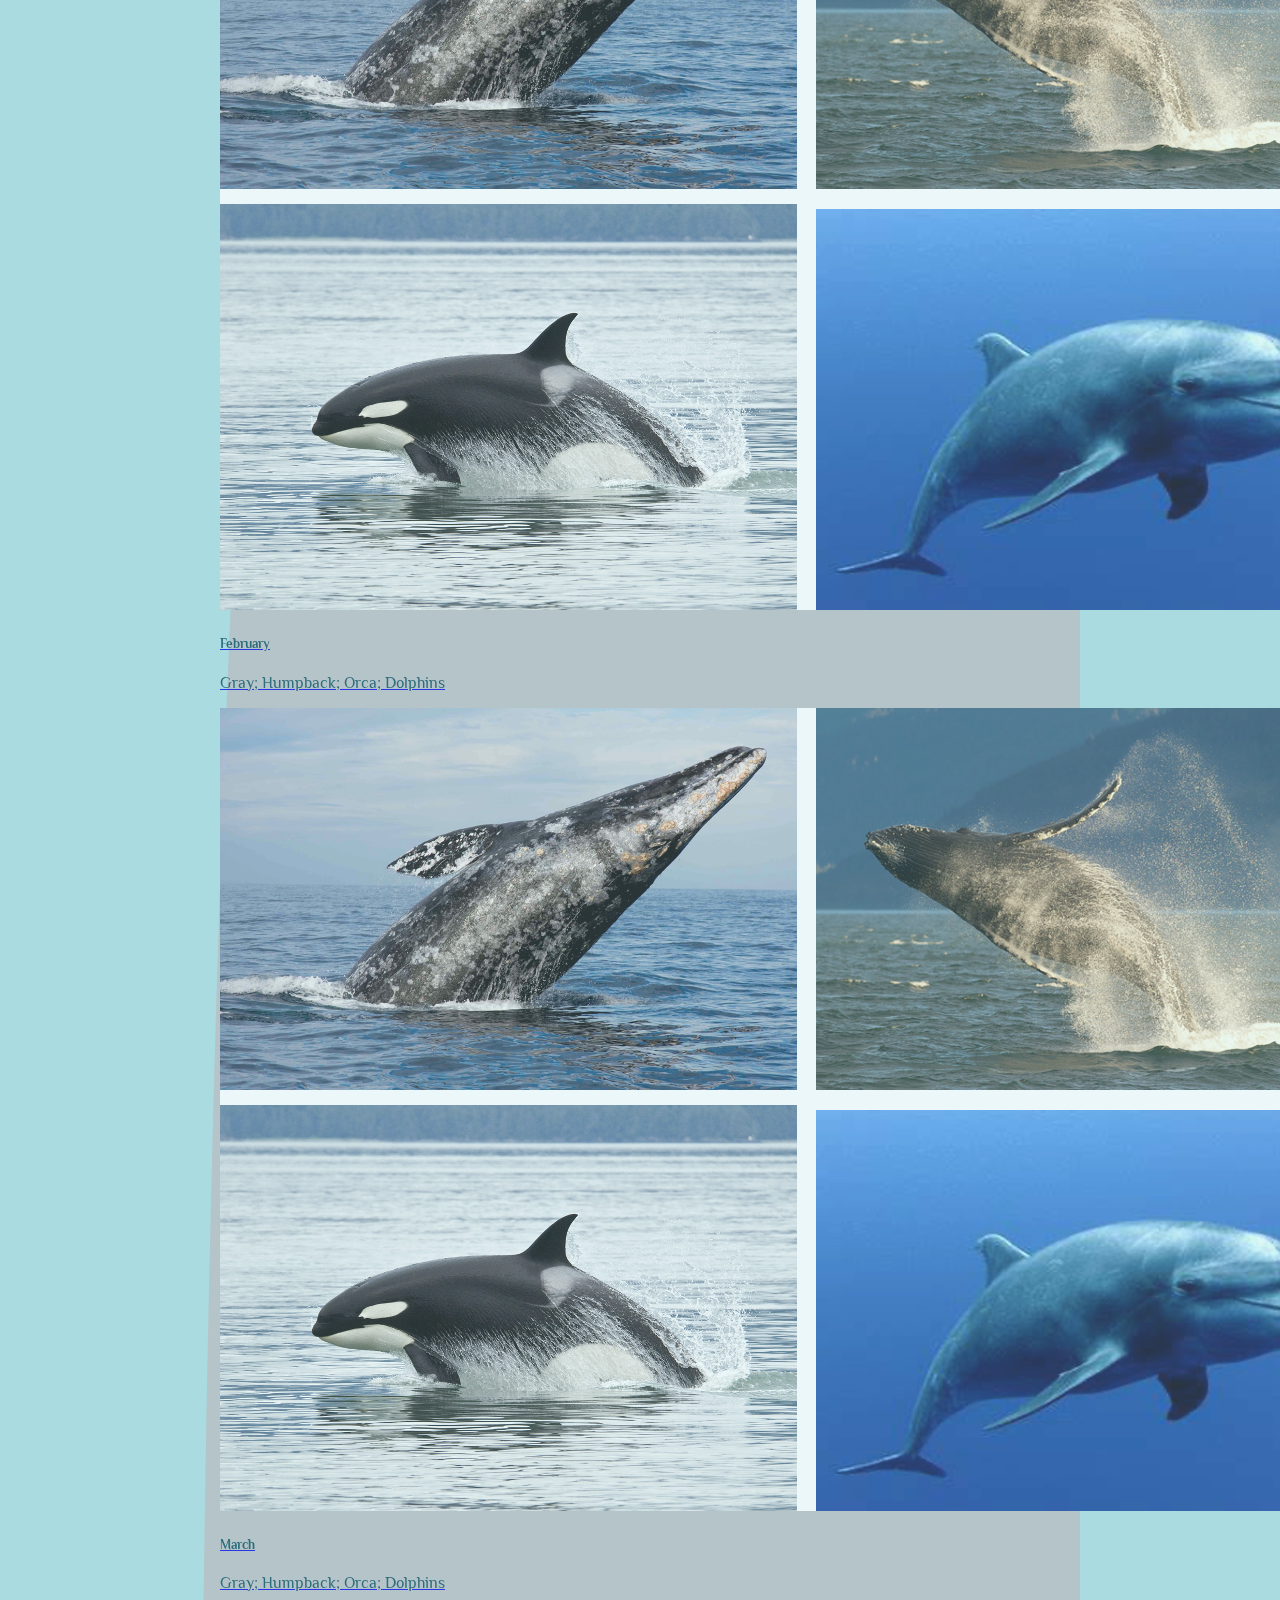
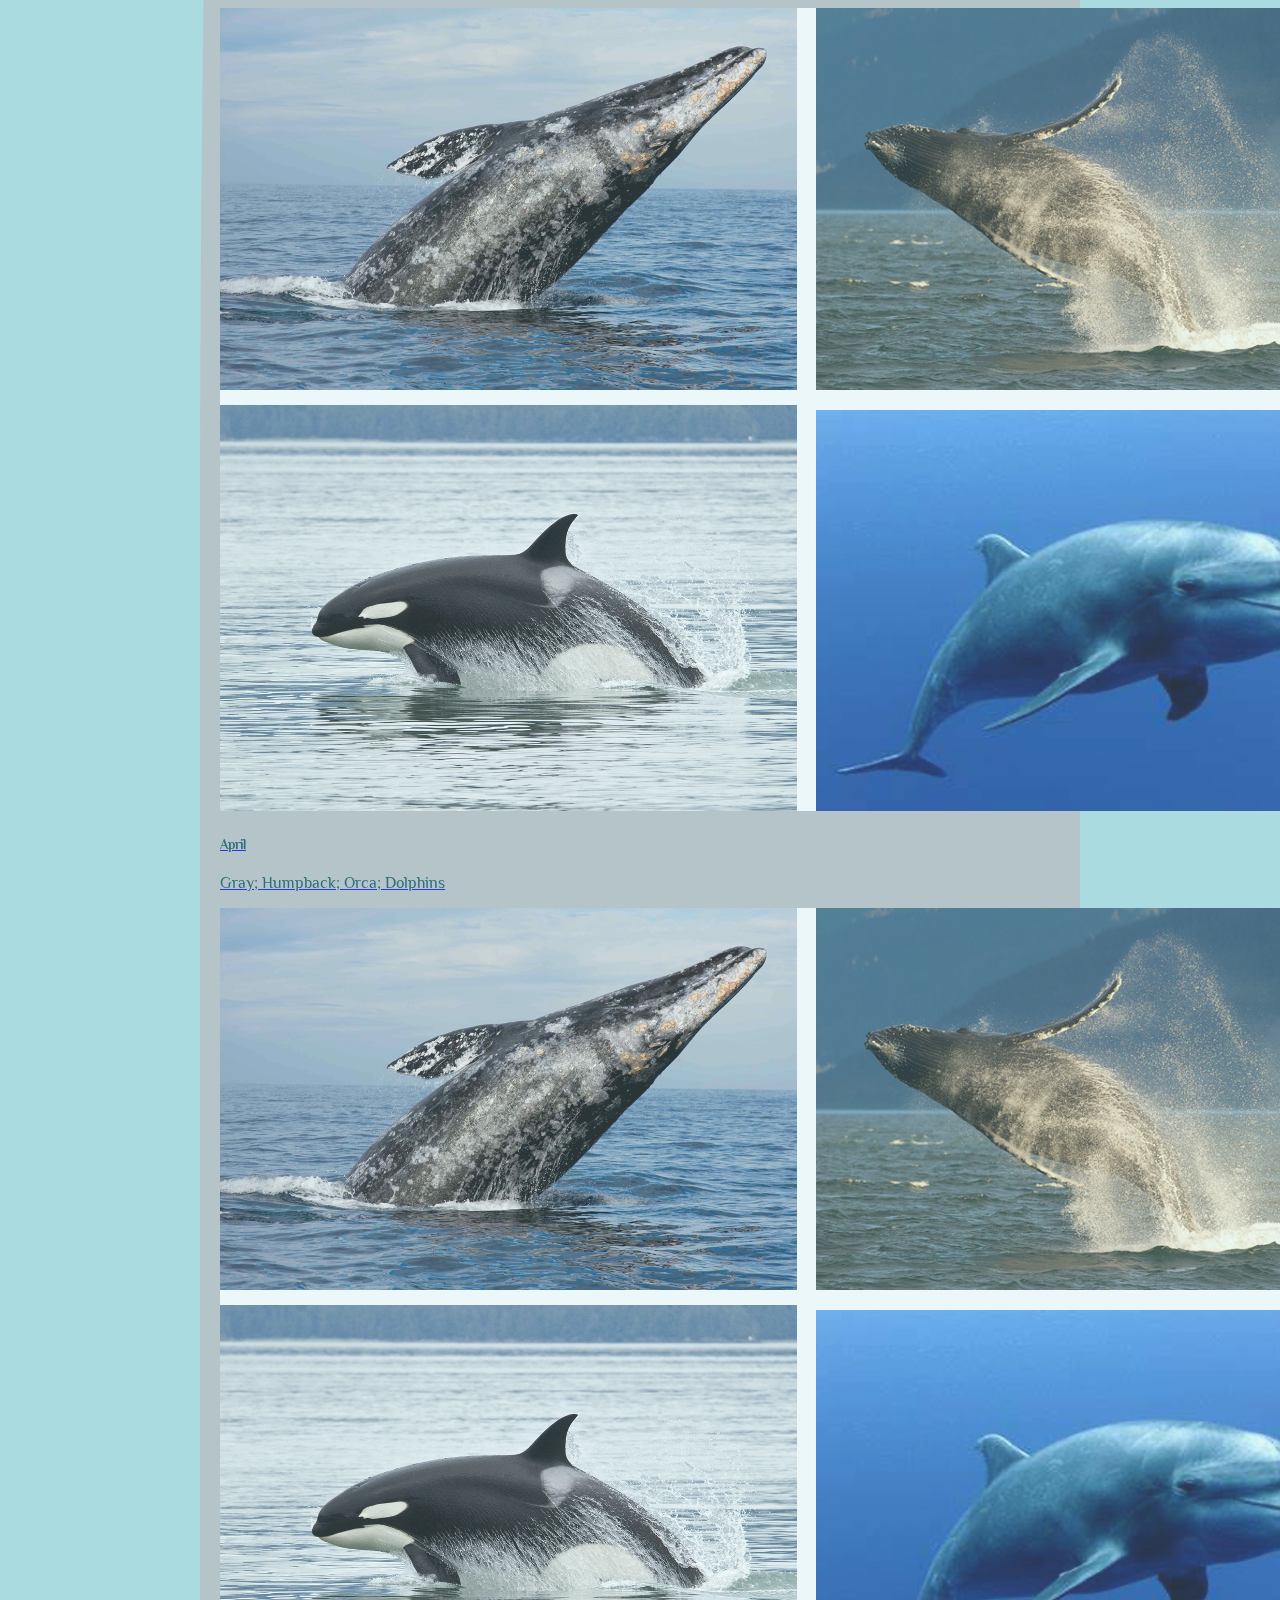
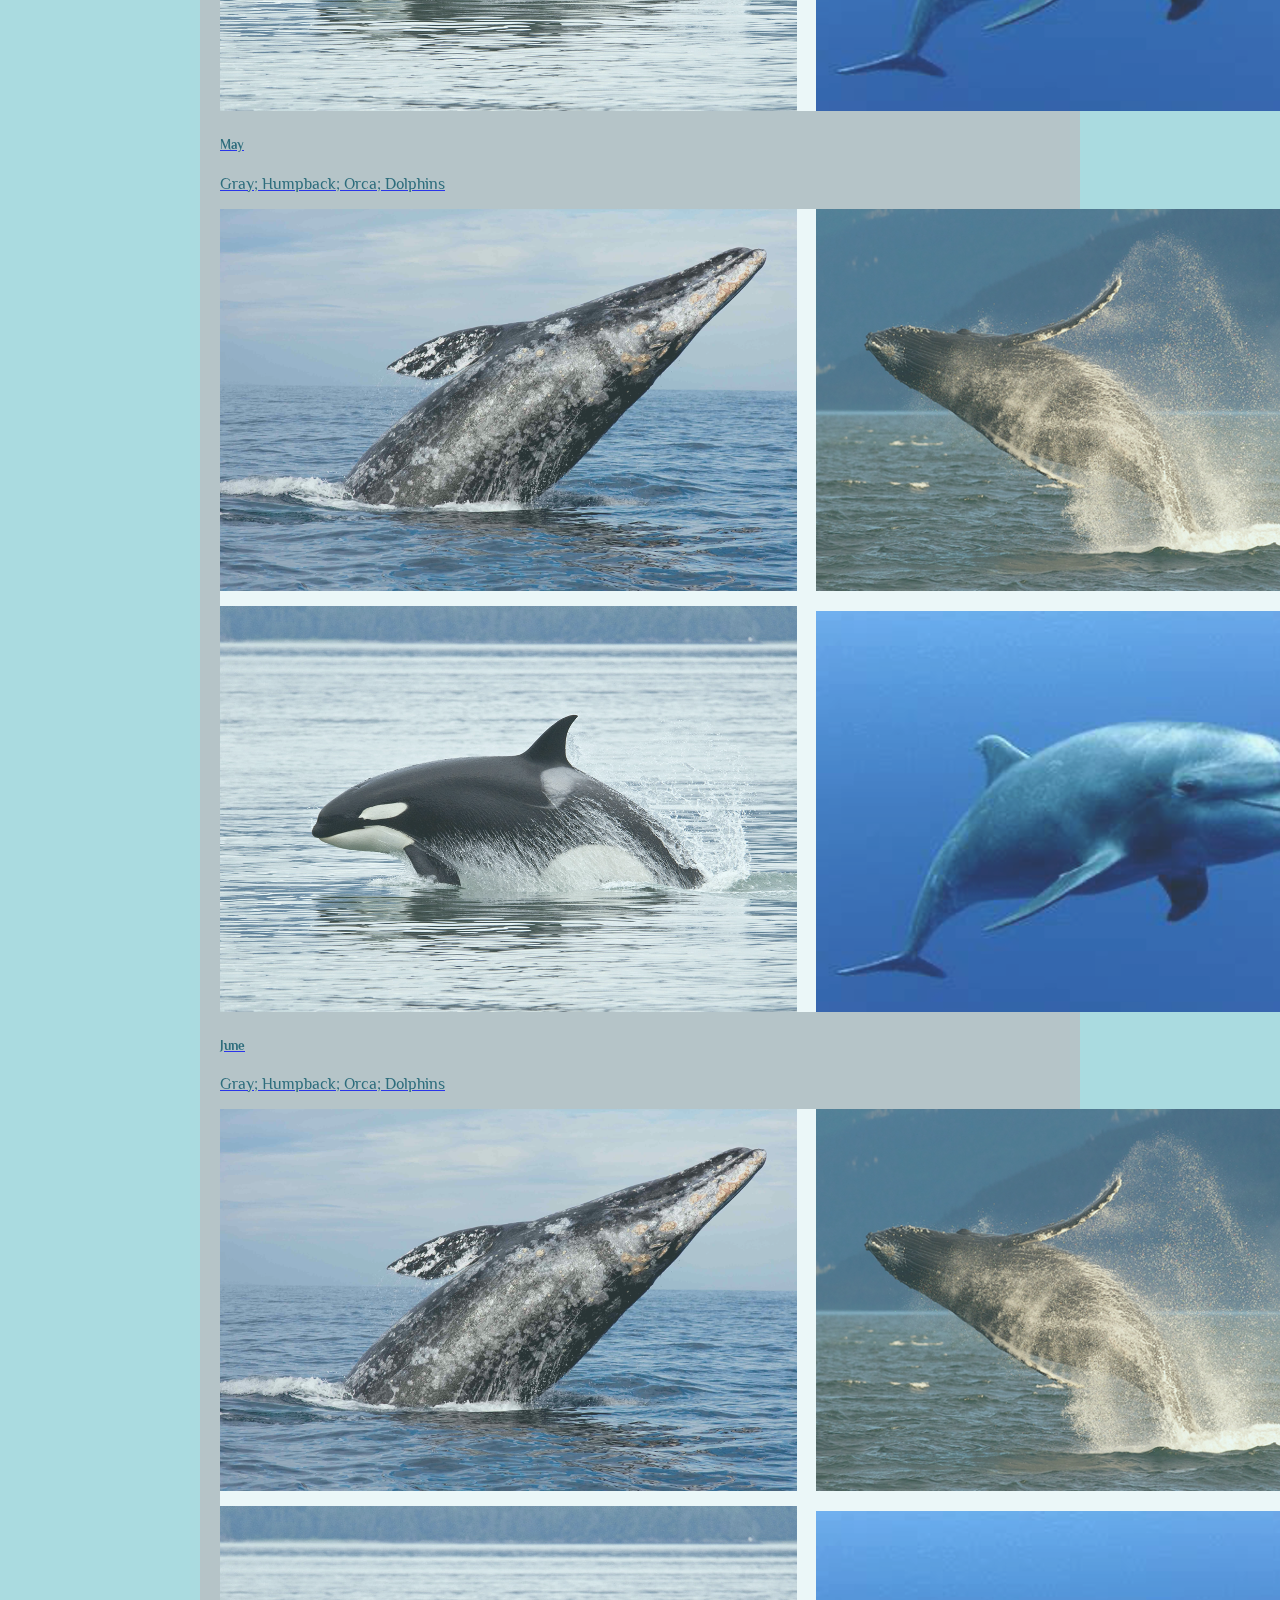
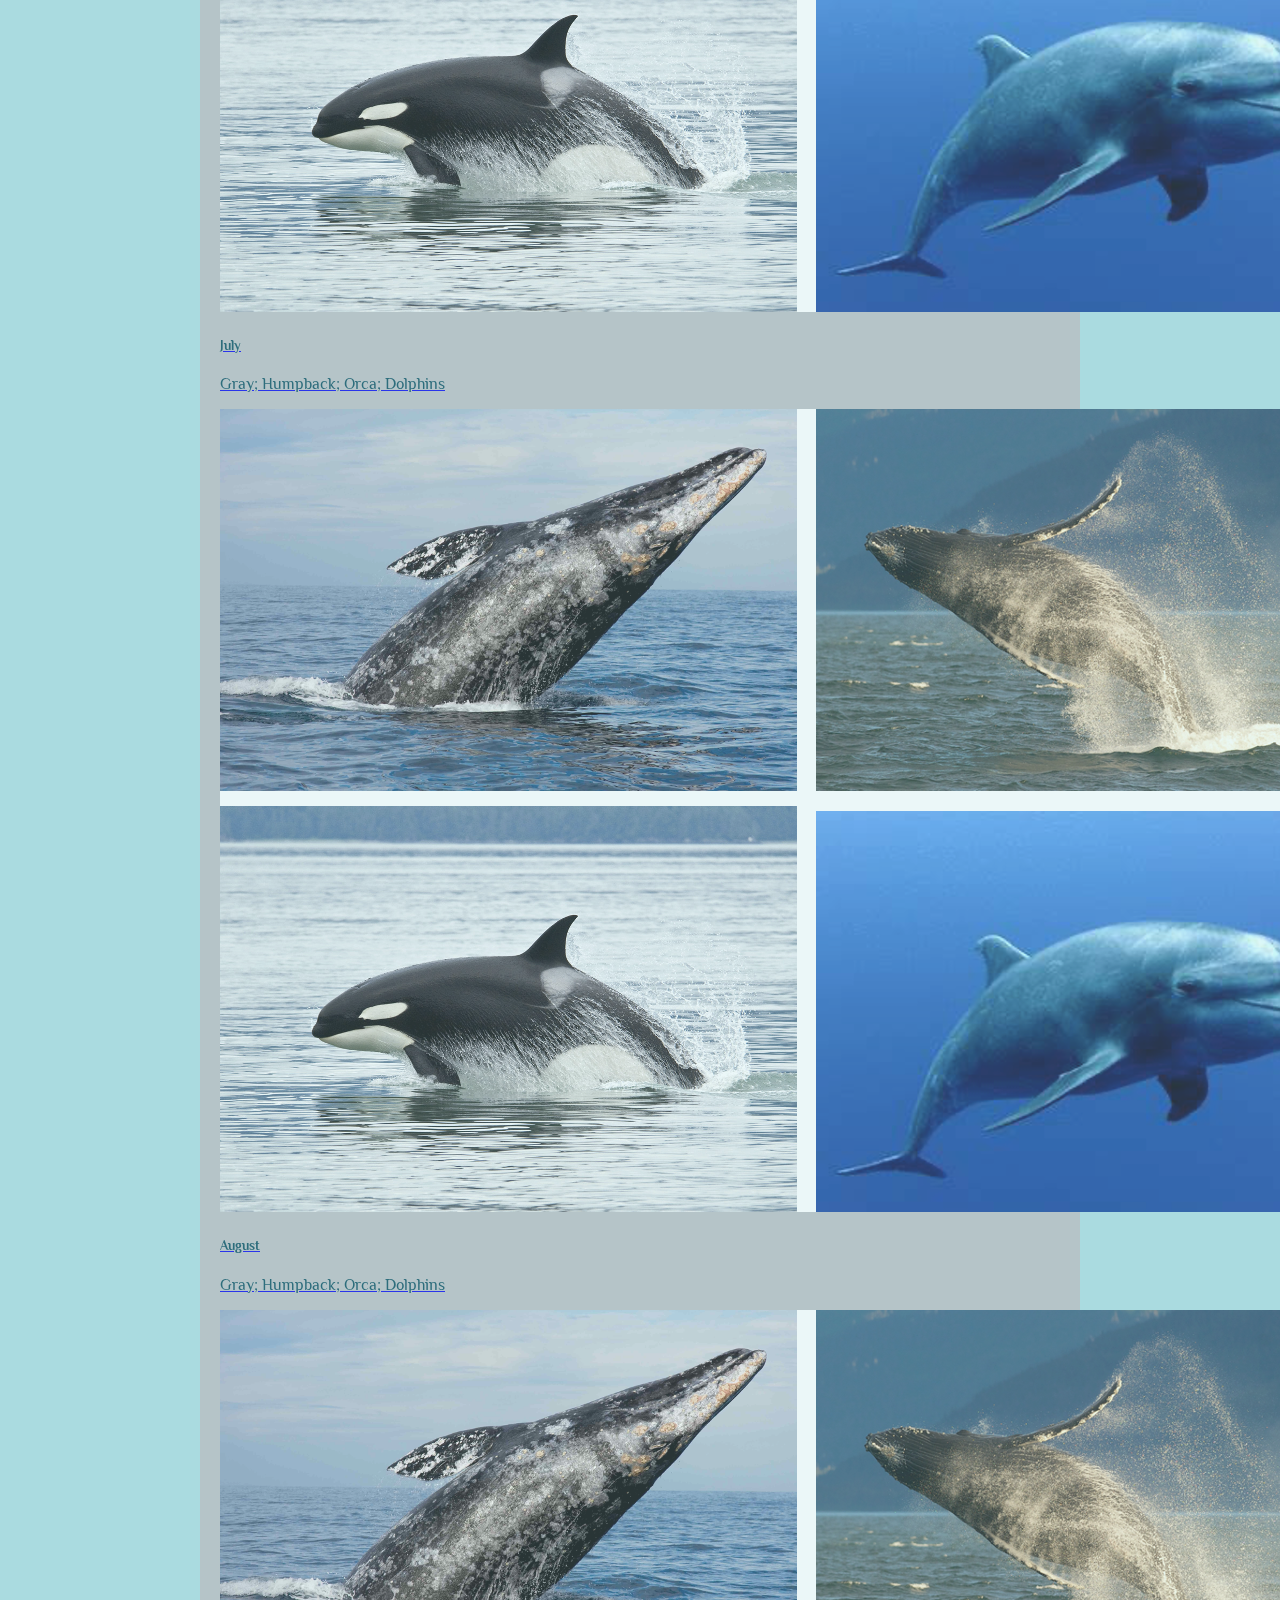
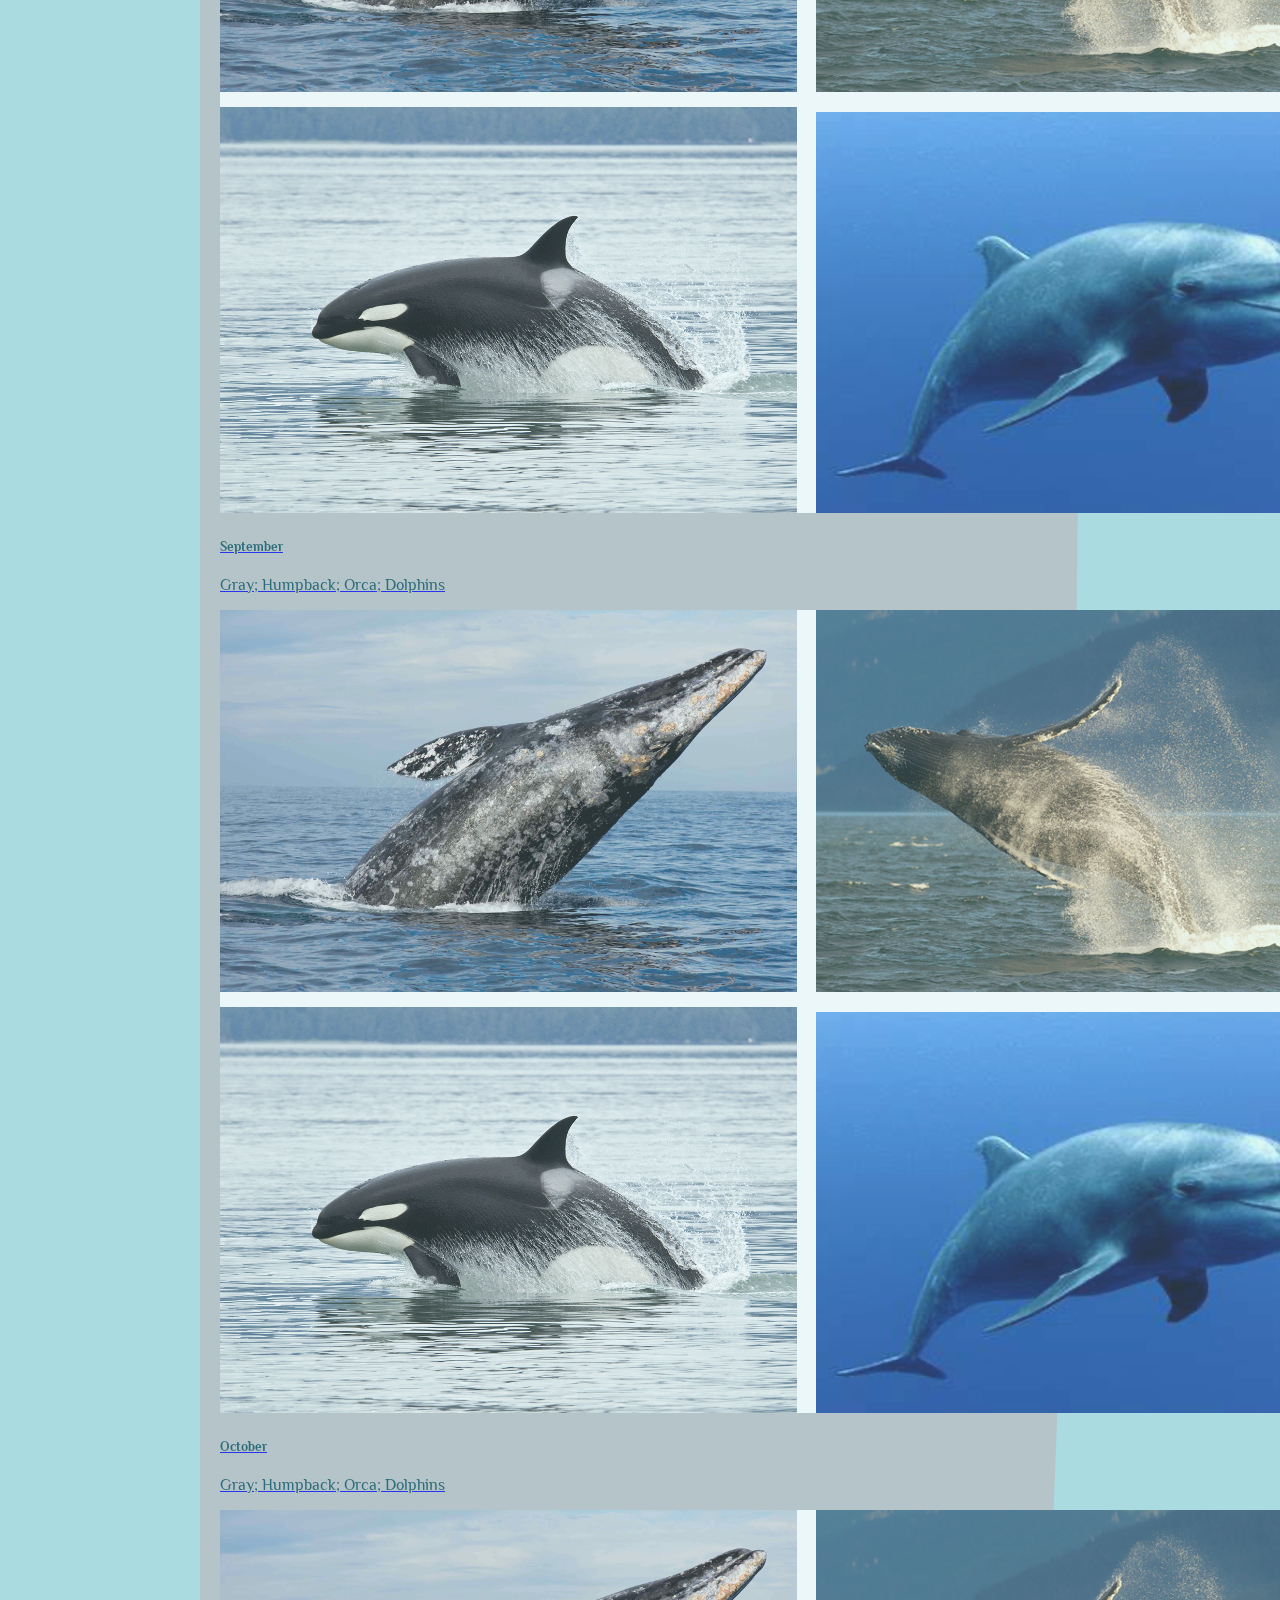
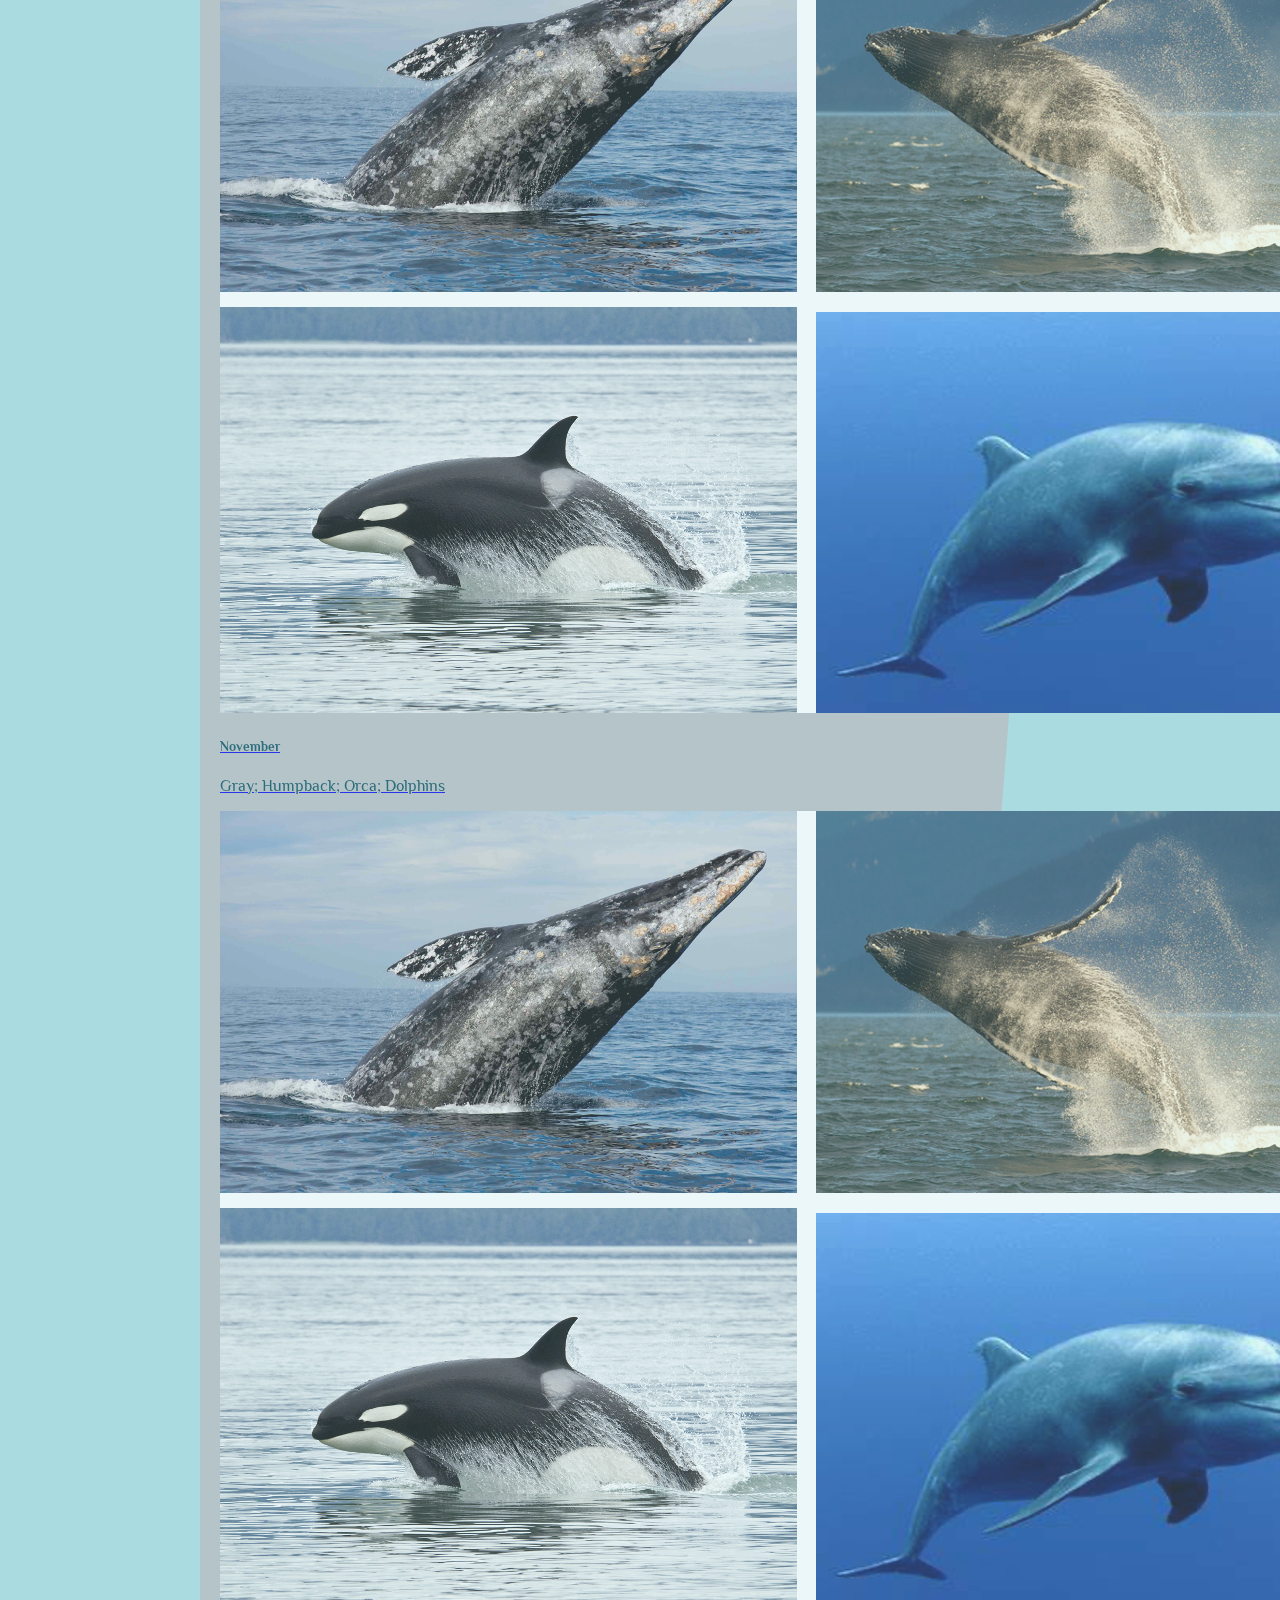
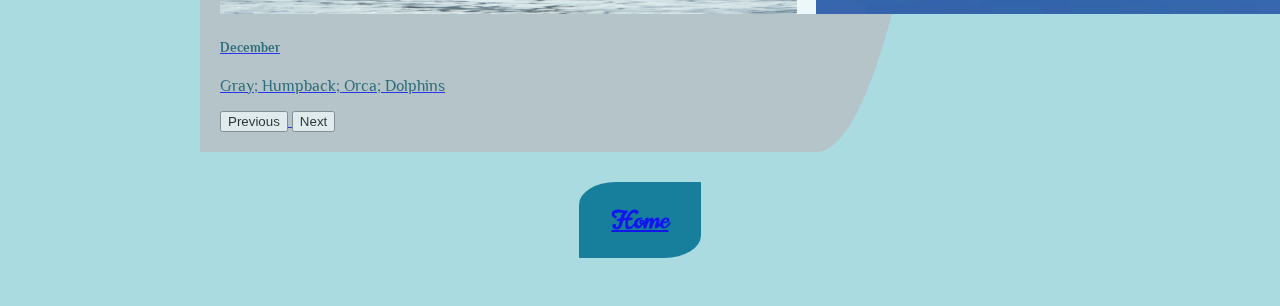
==== commit 758c6068: "adding stuff" ====
--- a/index.html
+++ b/index.html
@@ -8,7 +8,7 @@
   <header>
     <h1>Whales of Monterey Bay</h1>
   </header>
-<aside>  <a href="Funfacts/Funfacts.html" alt="home"><h2>Fun Facts about Whales</h2></a></aside>
+<aside>  <a href="Funfacts/Funfacts.html" alt="home"><h2>Fun Facts about Whales</h2></a><a href="Media/Media.html" alt="home"><h2>Media and Whales</h2></aside>
 		<div id="description">
       <p>hello</p>
 		</div>
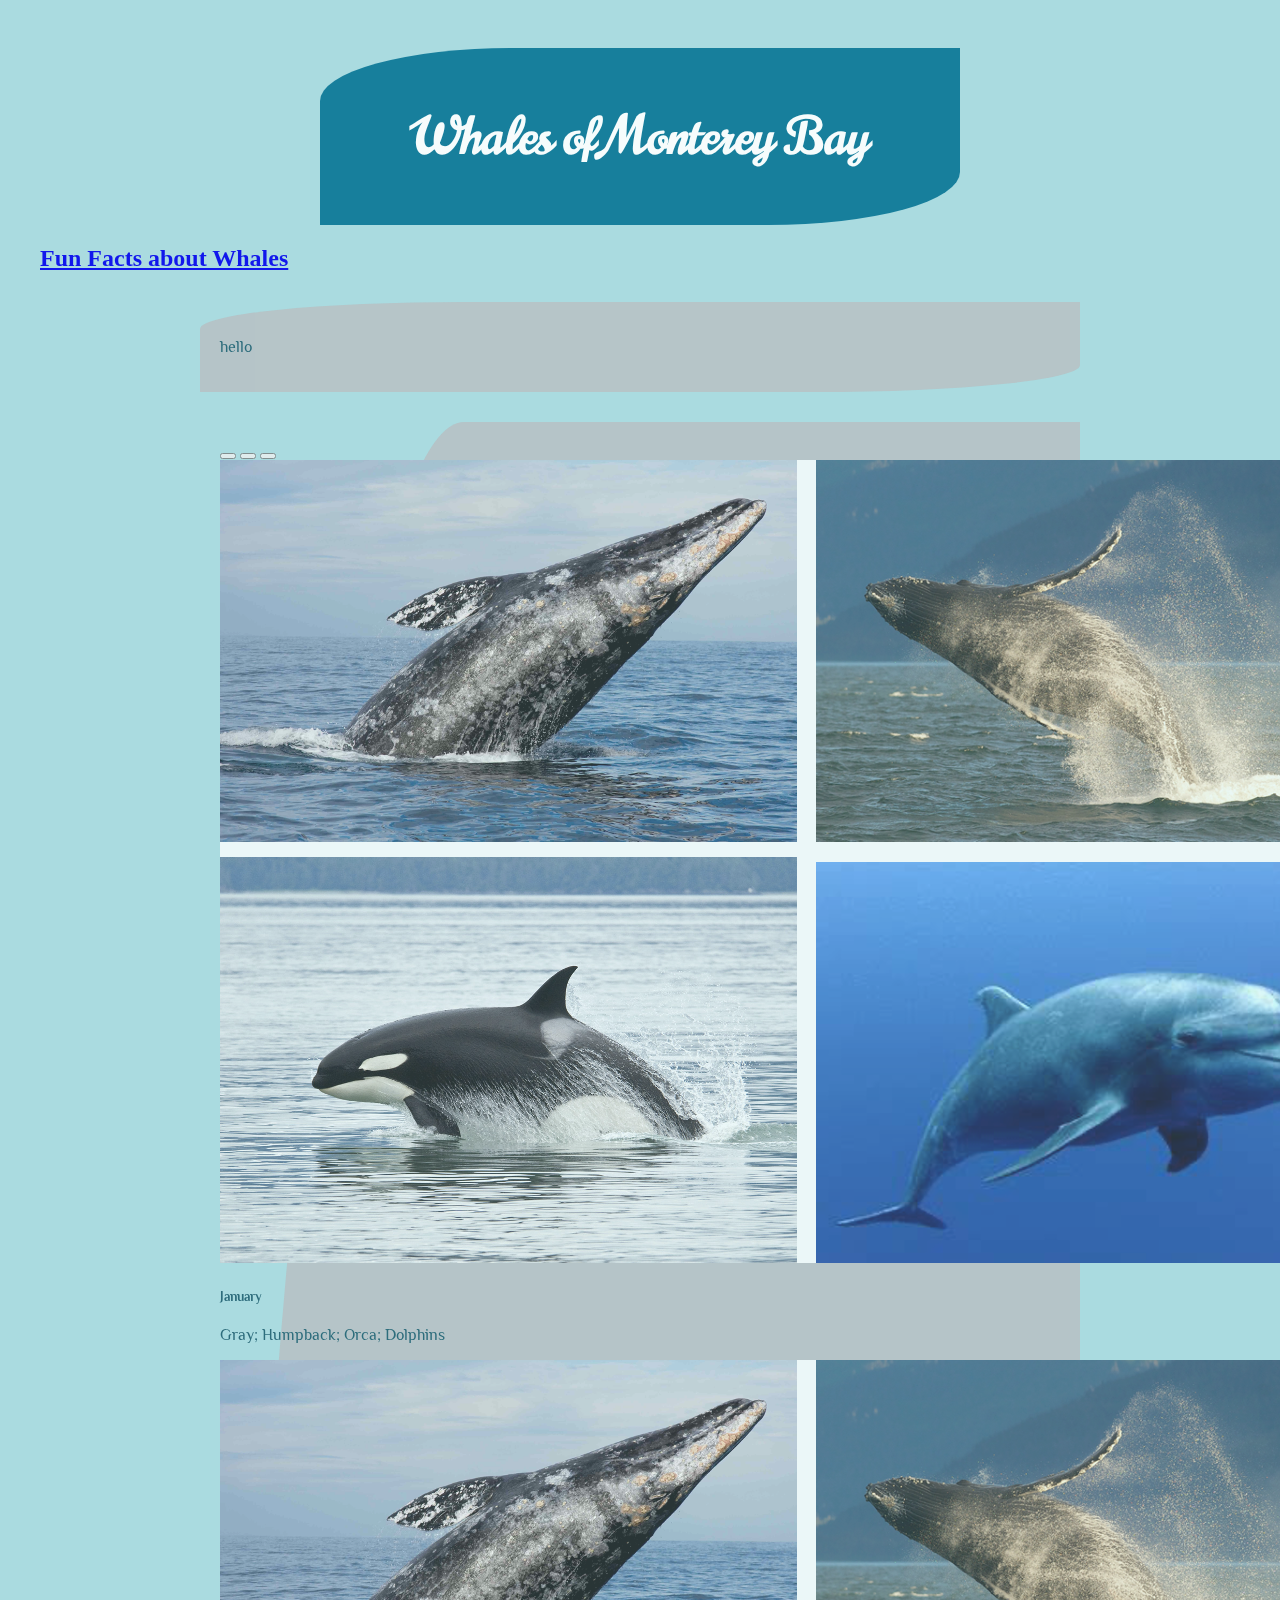
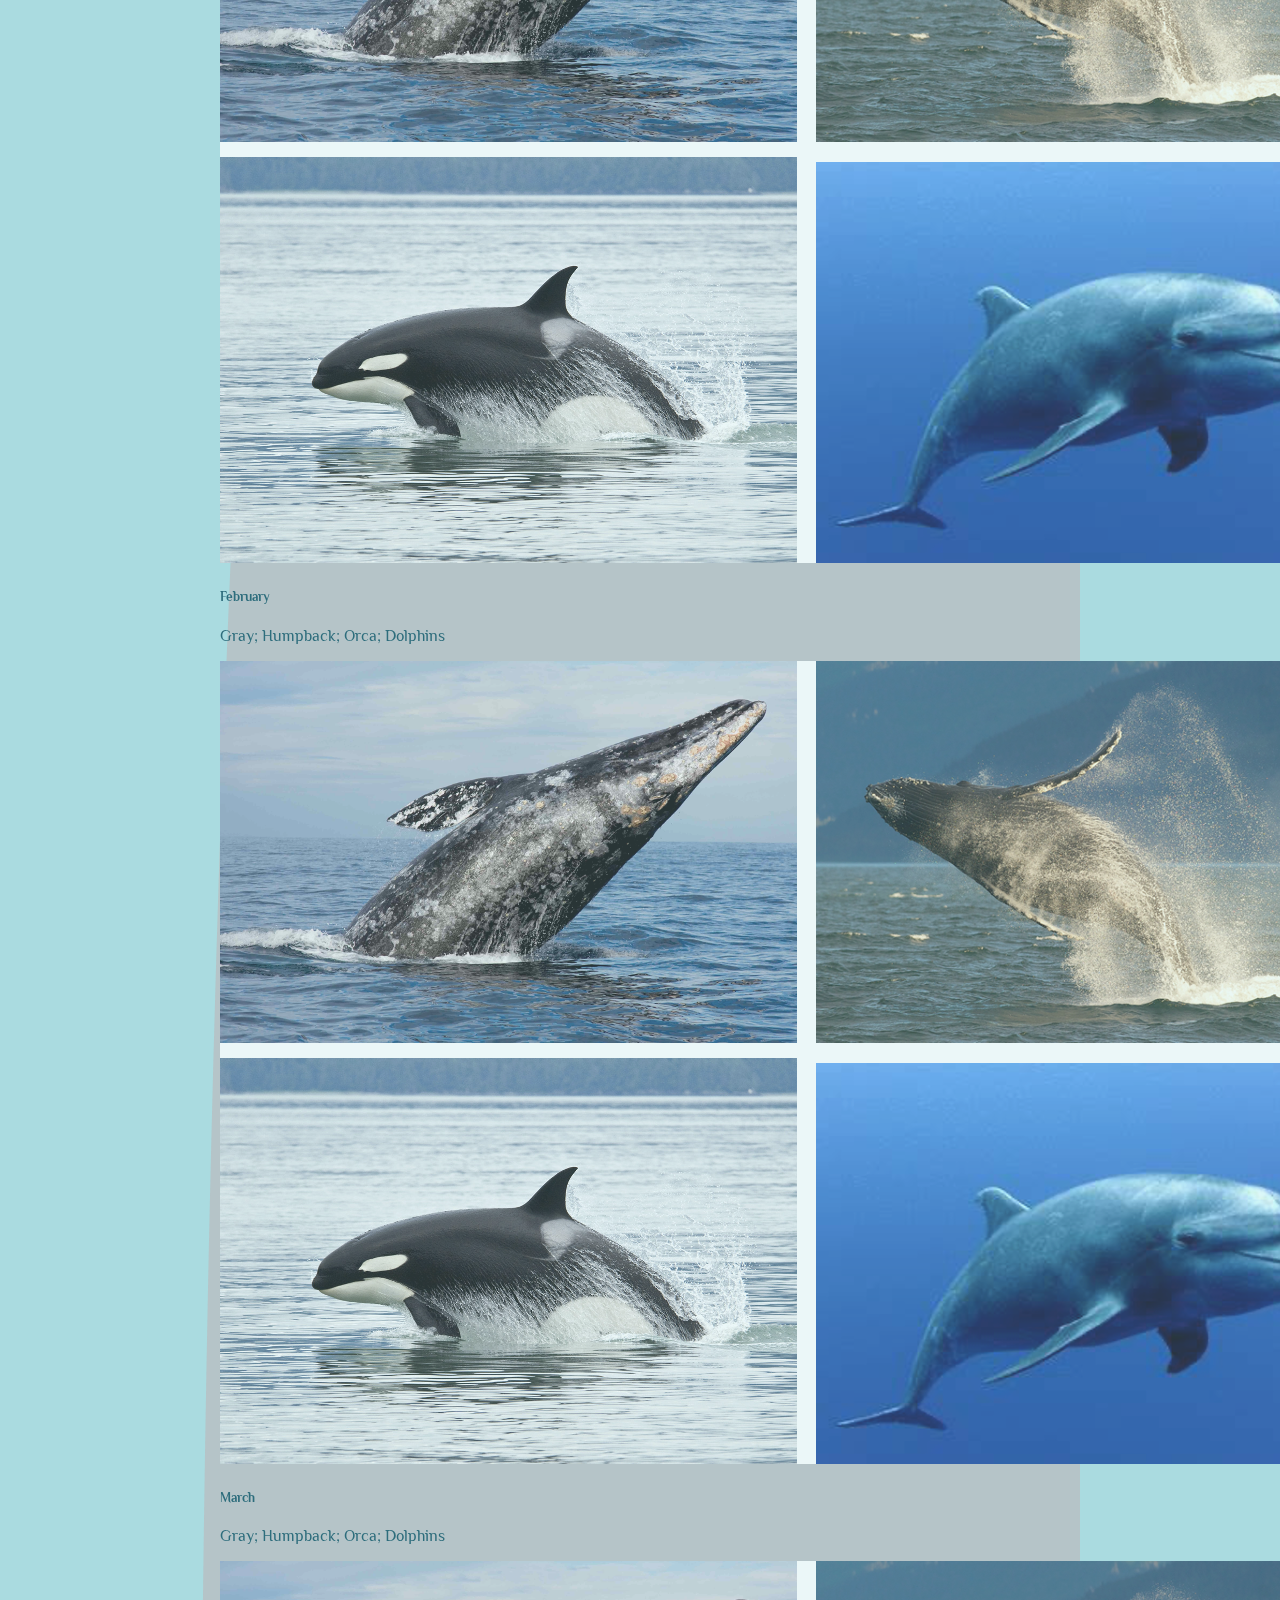
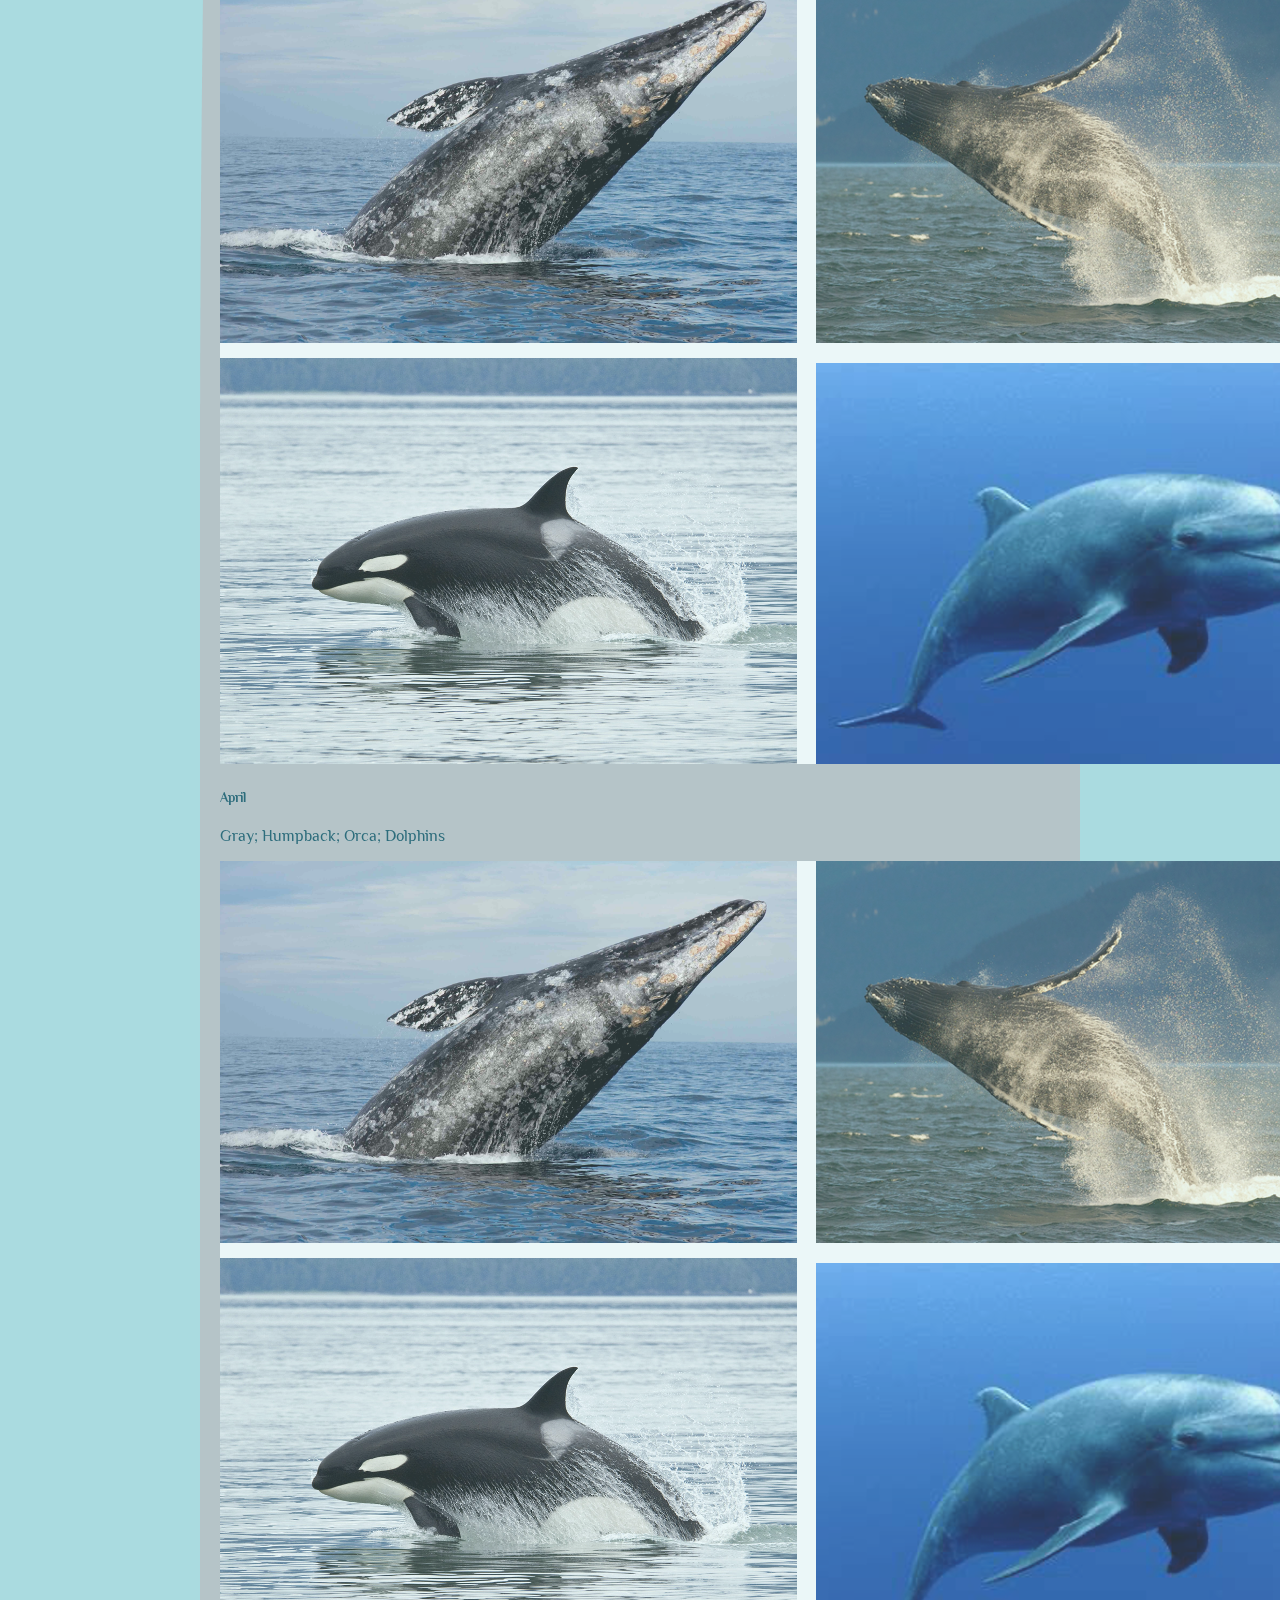
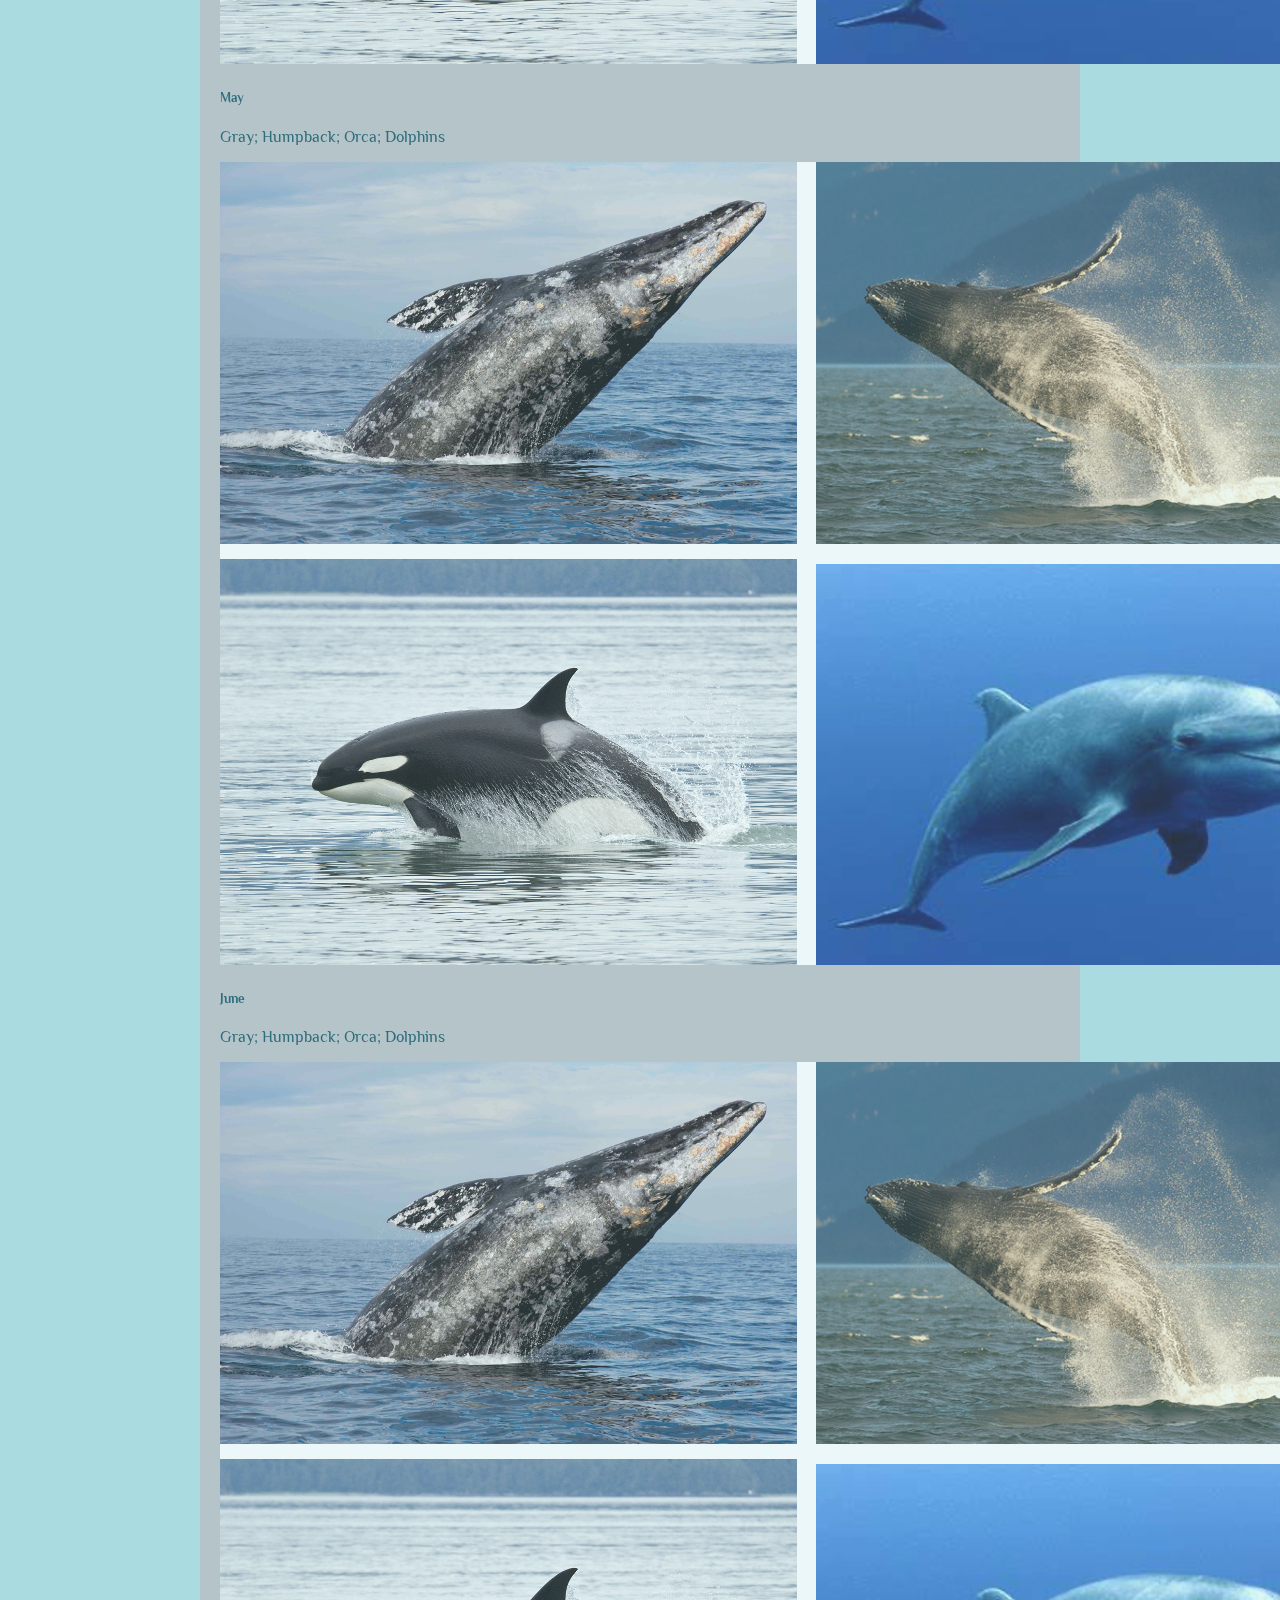
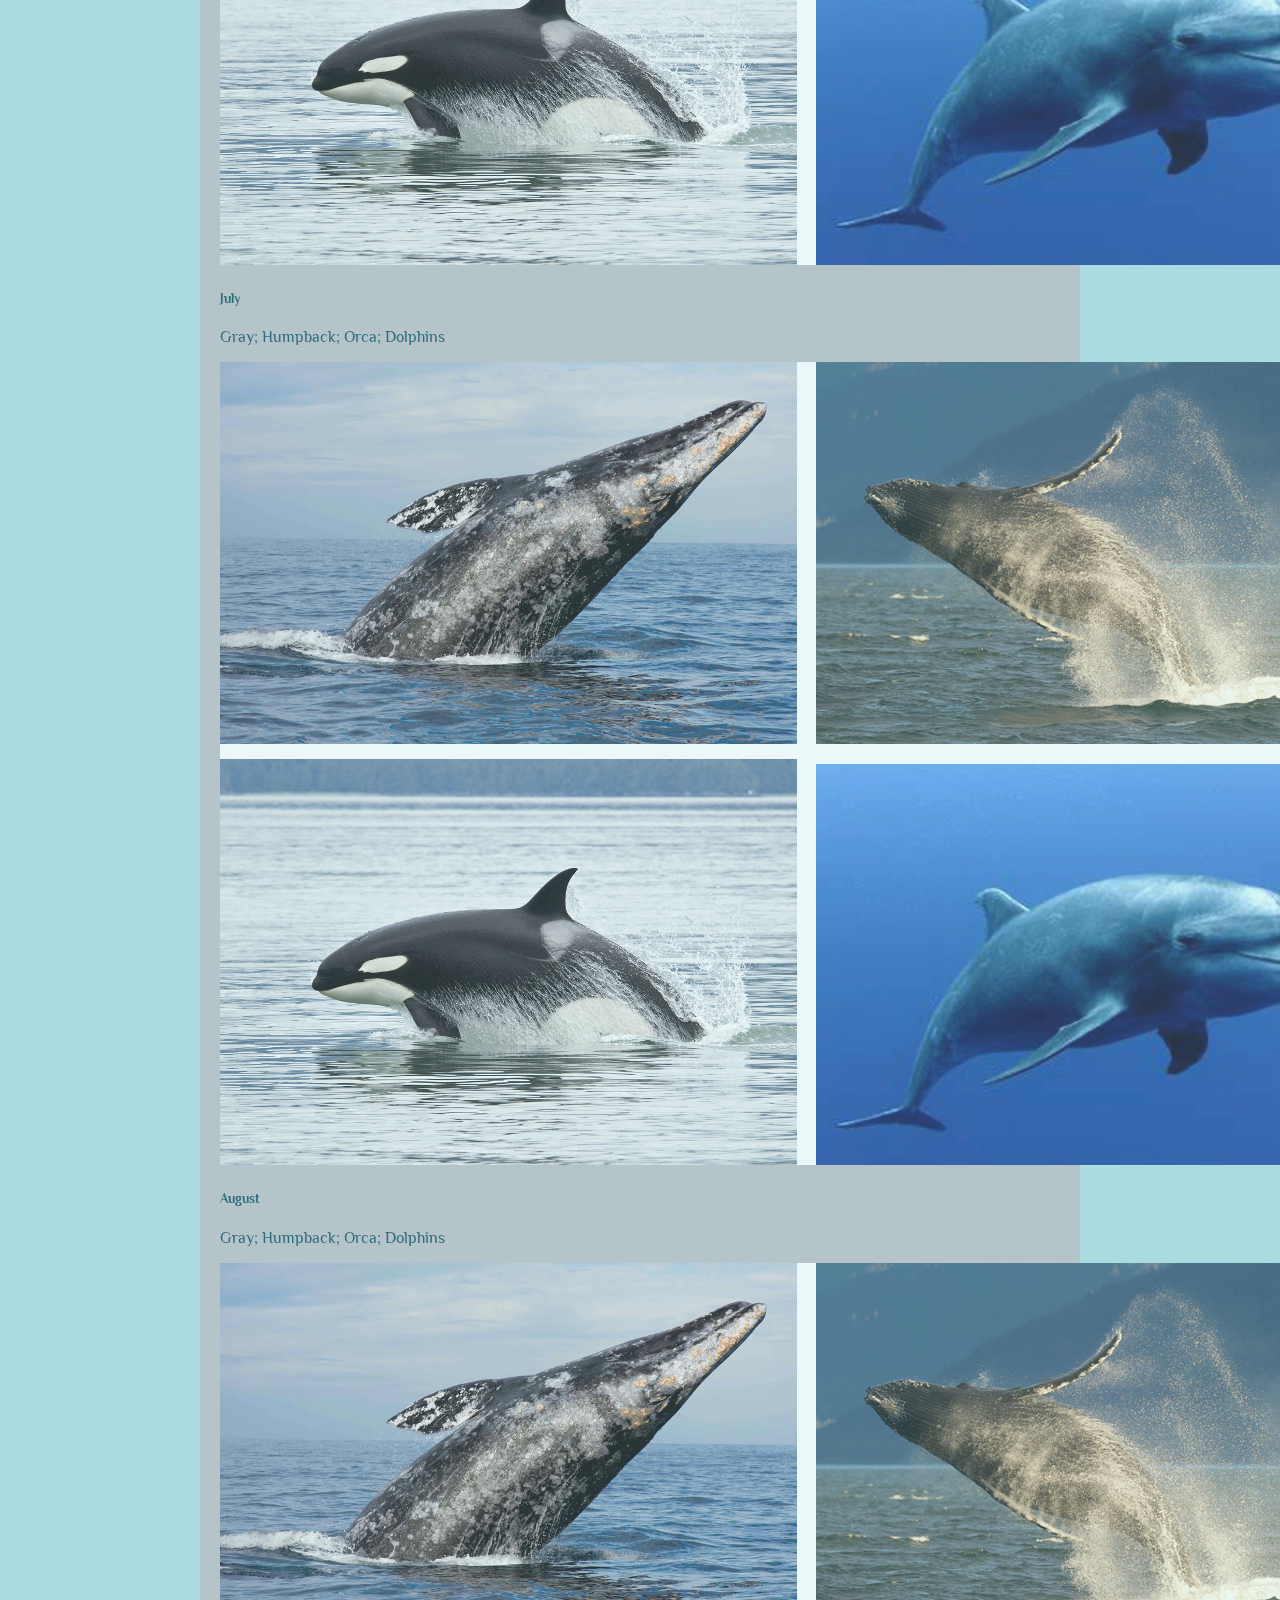
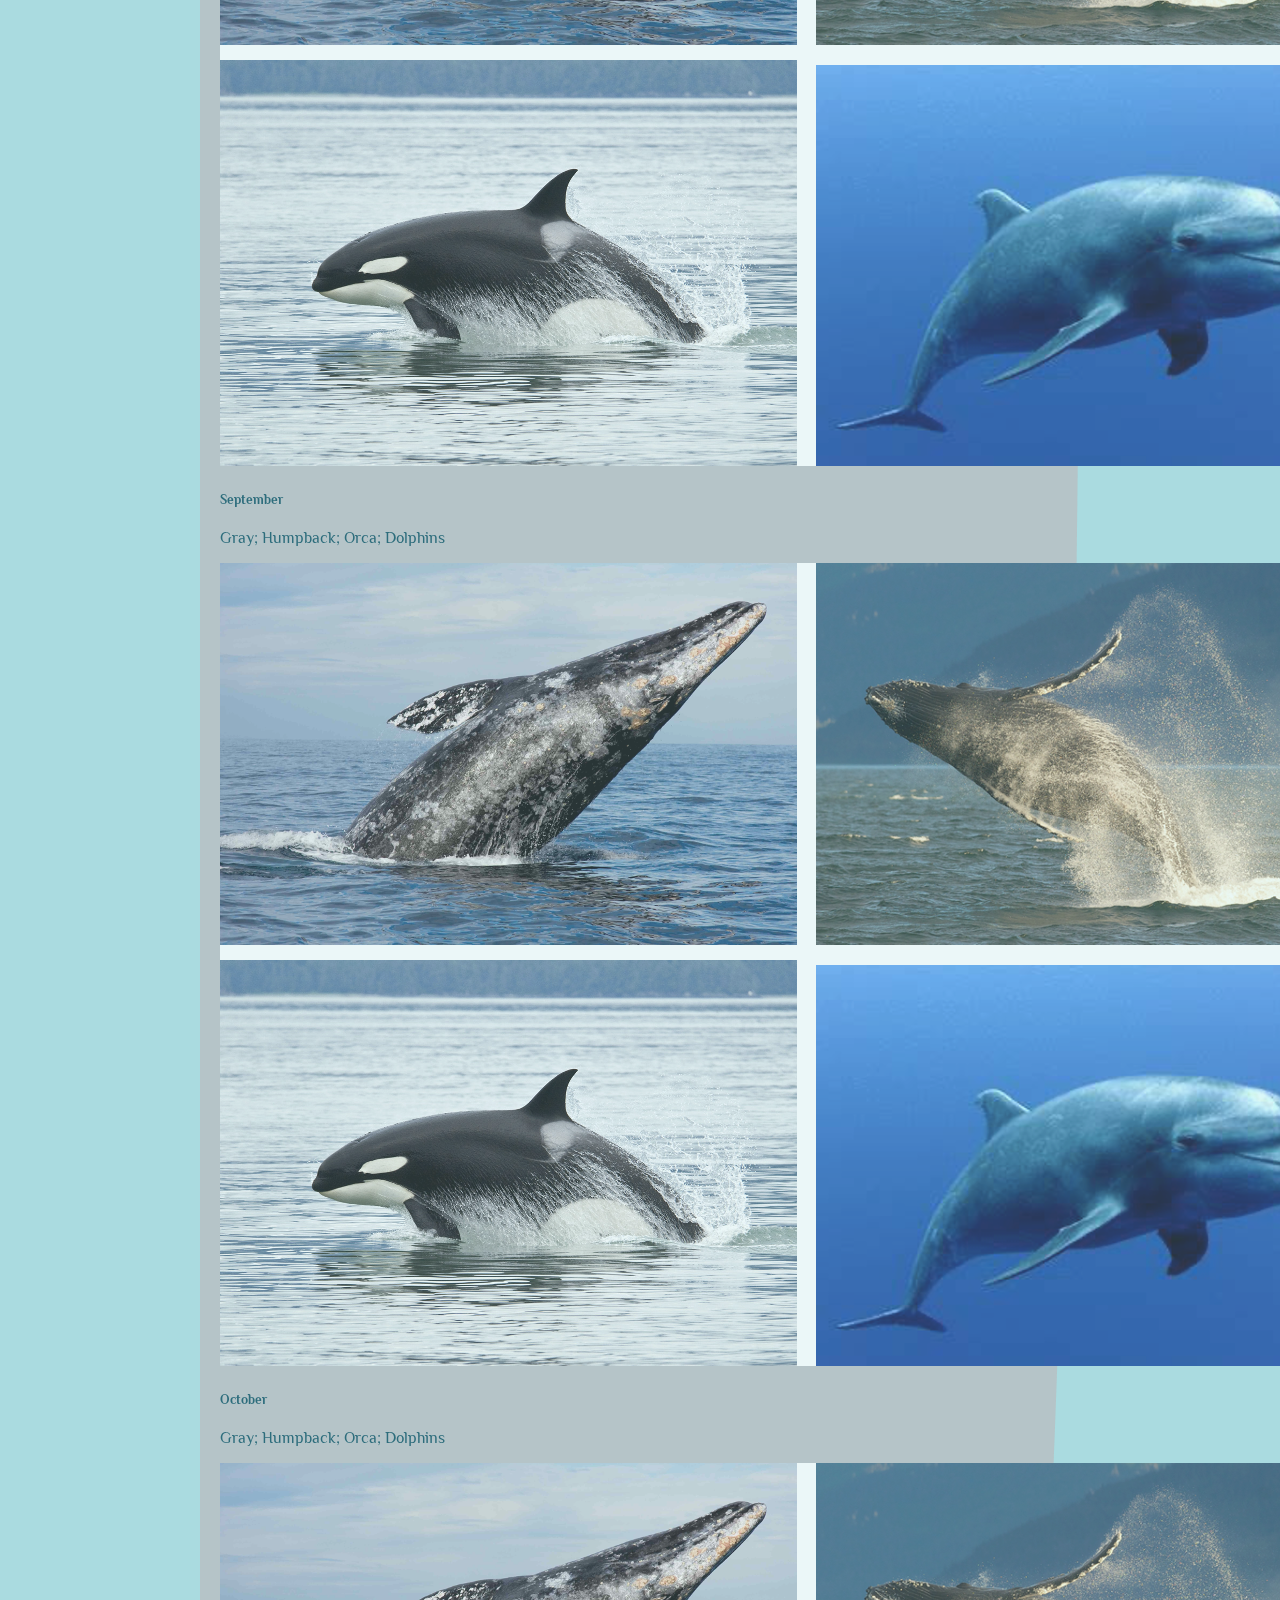
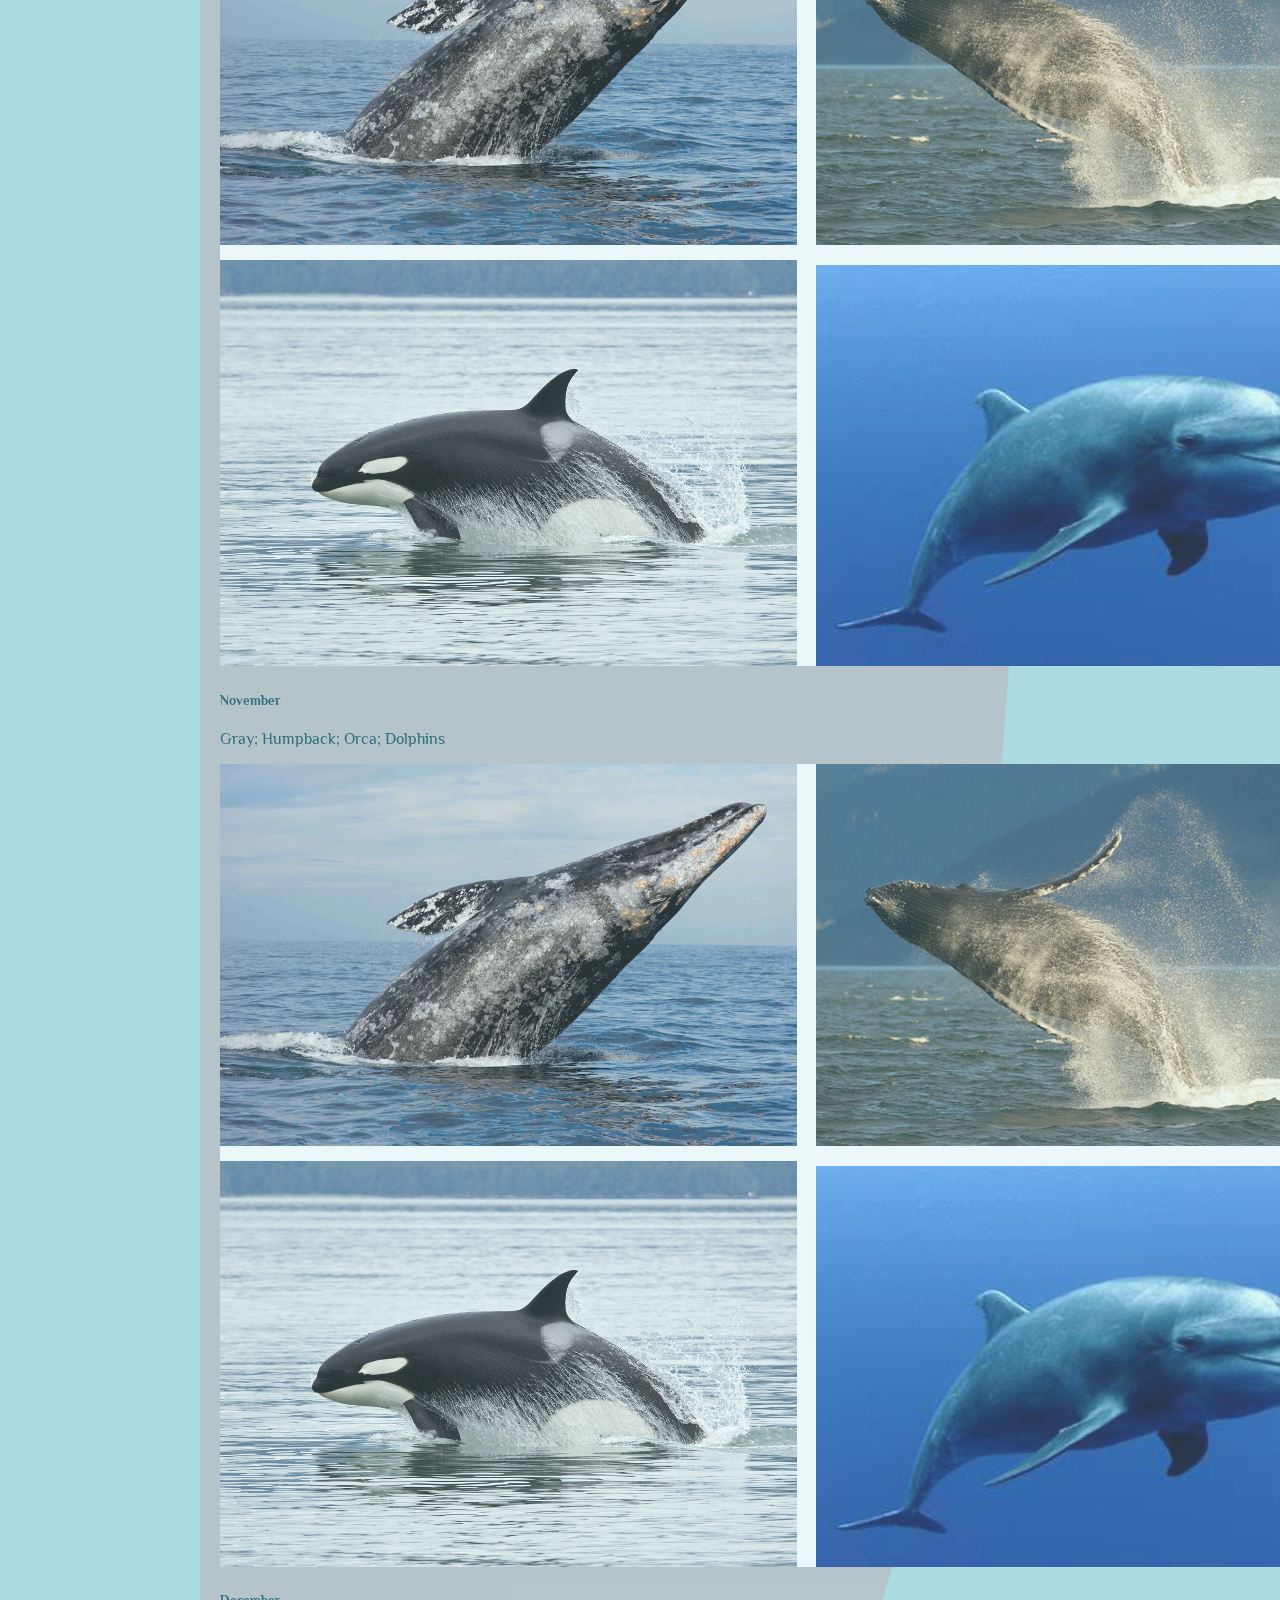
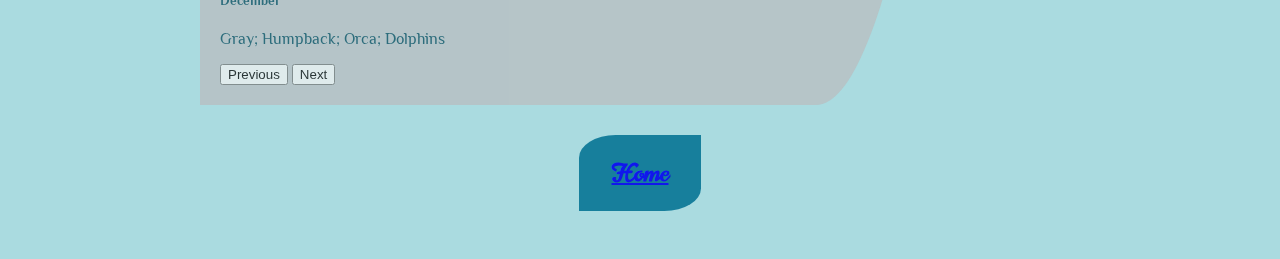
==== commit f6061c00: "a" ====
--- a/index.html
+++ b/index.html
@@ -8,7 +8,7 @@
   <header>
     <h1>Whales of Monterey Bay</h1>
   </header>
-<aside>  <a href="Funfacts/Funfacts.html" alt="home"><h2>Fun Facts about Whales</h2></a><a href="Media/Media.html" alt="home"><h2>Media and Whales</h2></aside>
+<aside>  <a href="Funfacts/Funfacts.html" alt="home"><h2>Fun Facts about Whales</h2></a></aside>
 		<div id="description">
       <p>hello</p>
 		</div>
